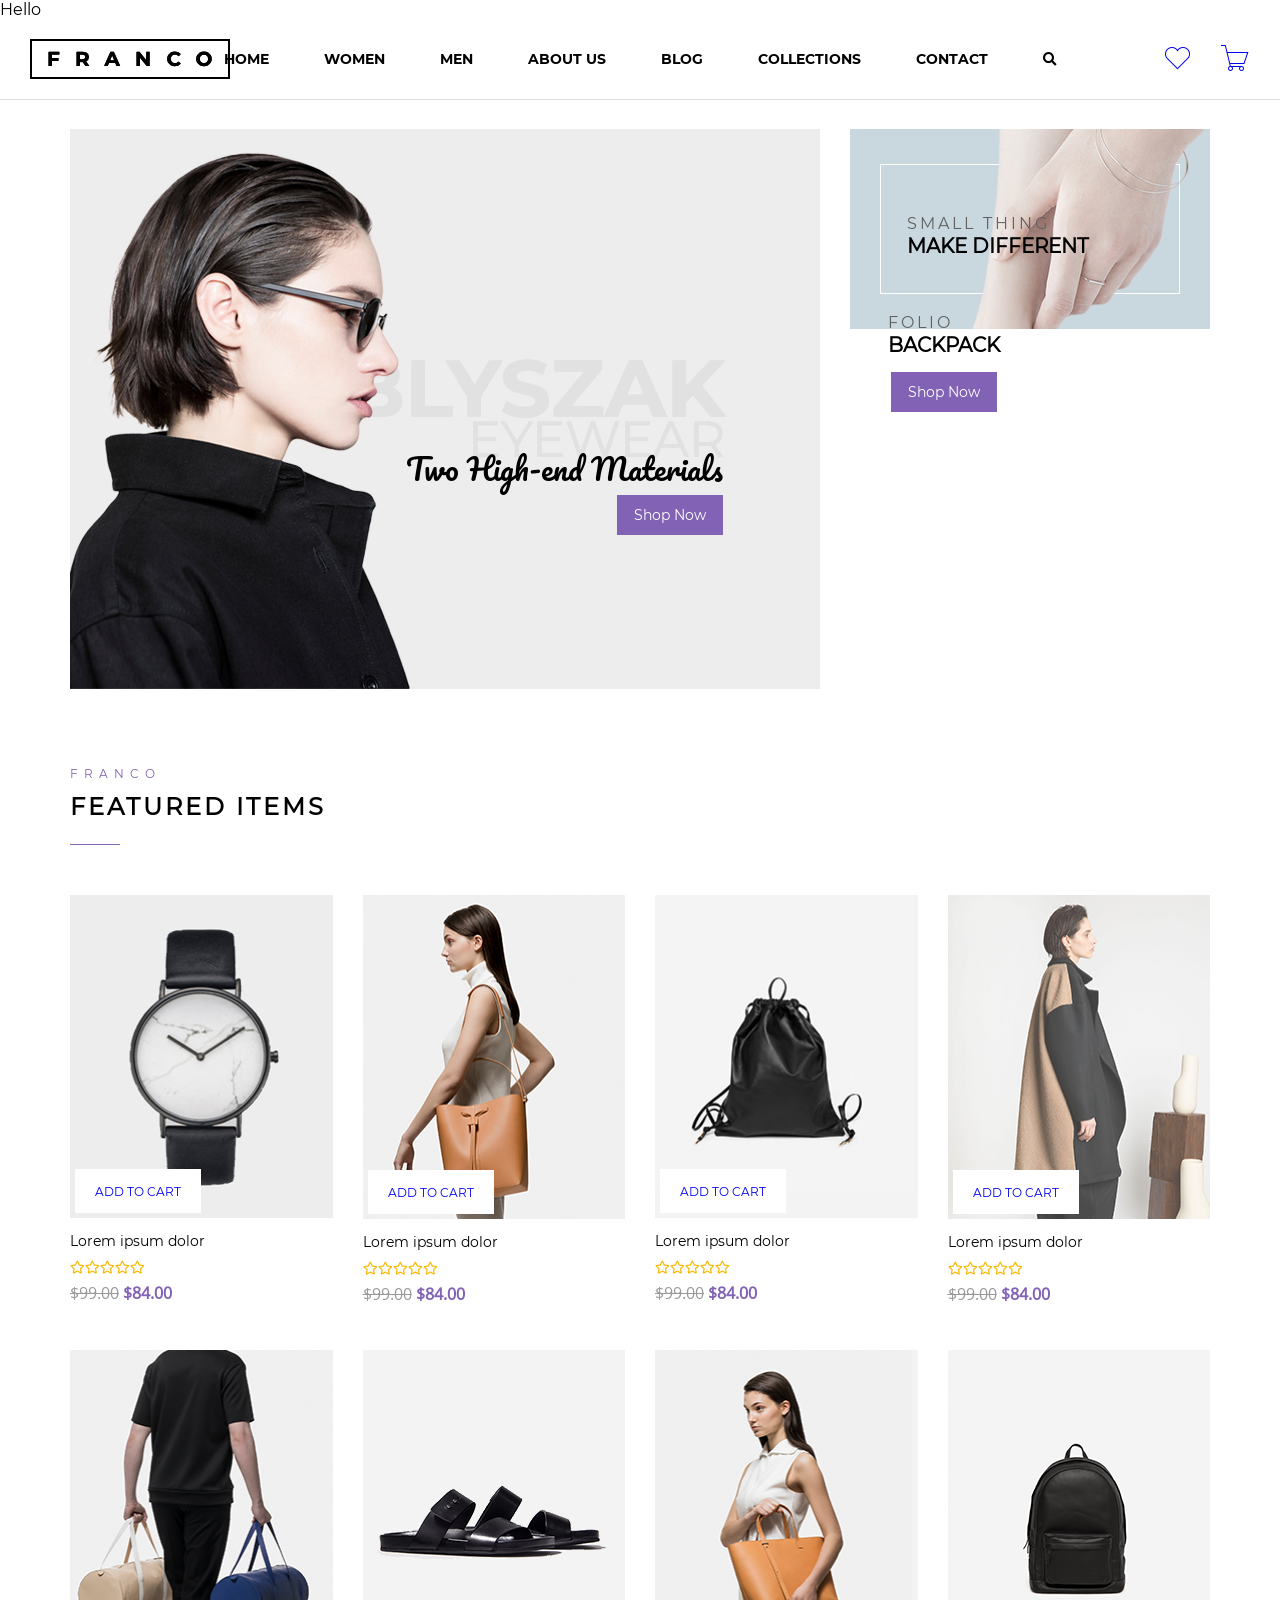
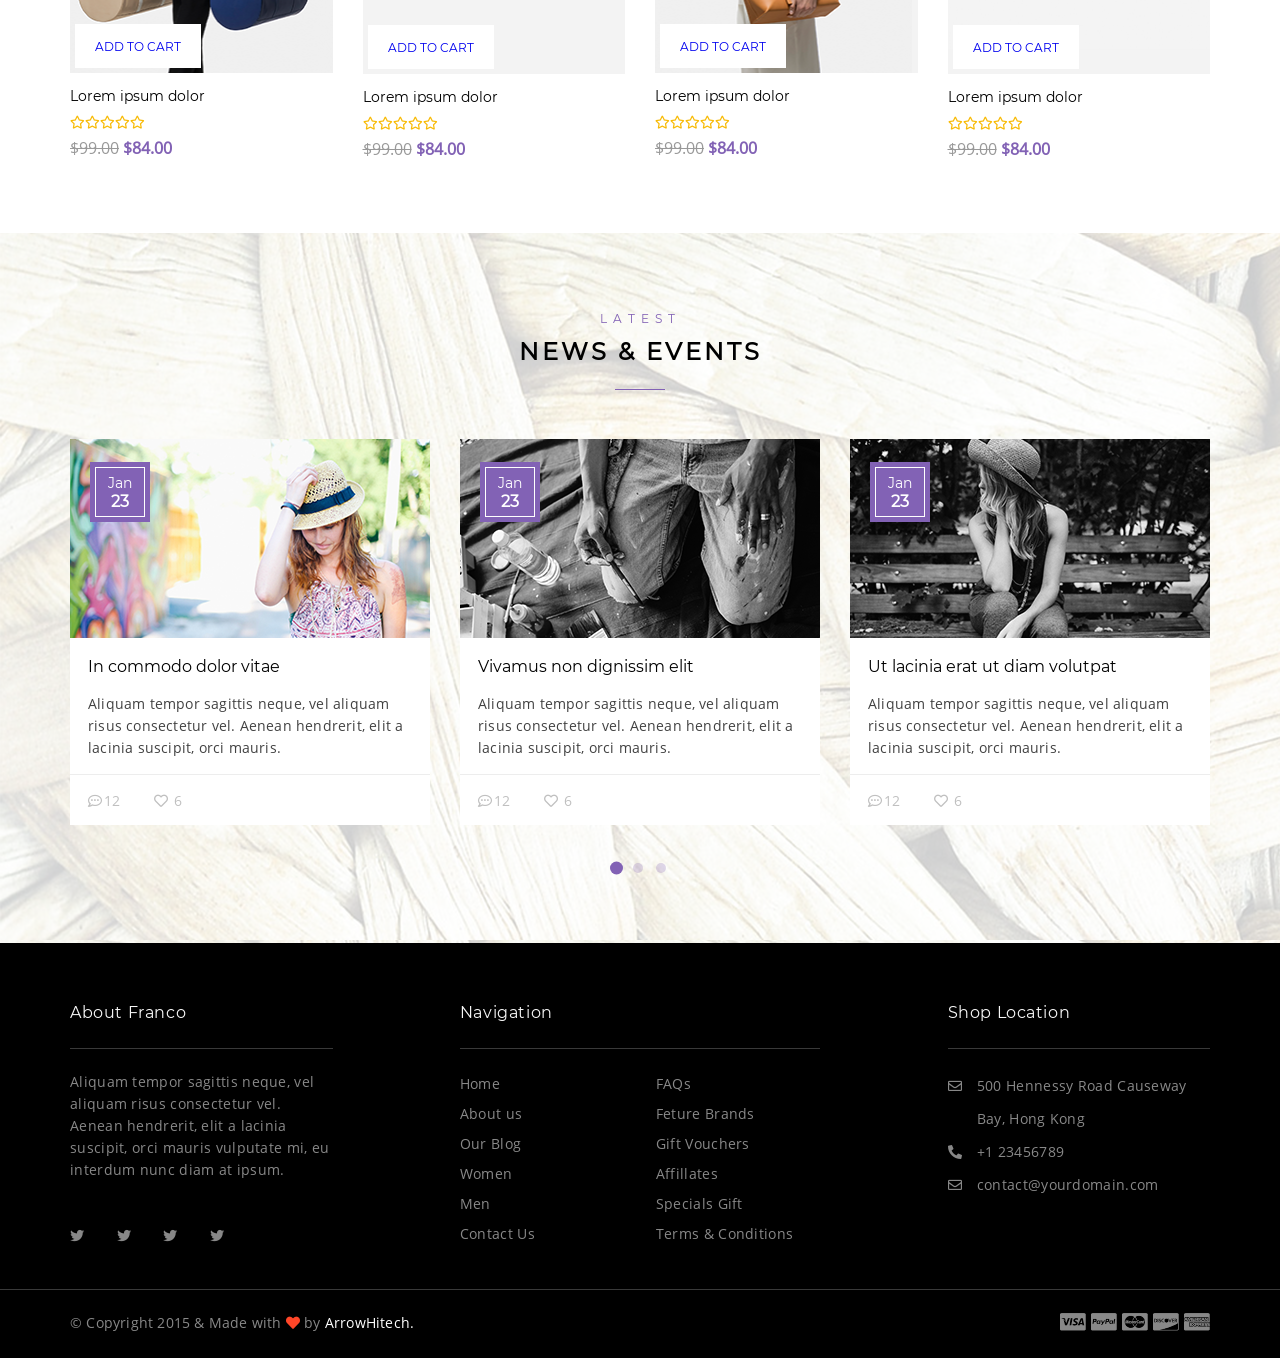
==== index.html @ 39e4b5bc "da sua" ====
<!DOCTYPE html>
<html lang="en">
<head>
    <meta charset="UTF-8">
    <meta http-equiv="X-UA-Compatible" content="IE=edge">
    <meta name="viewport" content="width=device-width, initial-scale=1.0">
    <!-- Add CSS -->
    <link rel="stylesheet" href="css/fontawesome.min.css">
    <link rel="stylesheet" href="css/pe-icon-7-stroke.css">
    <link rel="stylesheet" href="css/slick.css">
    <link rel="stylesheet" href="css/slick-theme.css">
    <link rel="stylesheet" href="css/style.css">
    <!-- Add Script -->
    <script src="js/jquery.js"></script>
    <script src="js/slick.min.js"></script>
    <script src="js/custom.js"></script>
    <title>Demo</title>
    
</head>
<body>
    <div class="cover">
        
    </div>
    <div class="wrapper">
        <p>Hello</p>
        <!-- Navar -->
        <div class="navbar">
            <div class="navbar-left logo">
                <a href="#"><img src="img/logo.png"></a>
            </div>
            <div class="navbar-center">
                <nav>
                    <ul class="navbar-menu">
                        <div class="navbar-title">
                            Navigation
                        </div>
                        <li><a href="">Home</a></li>
                        <li><a href="">Women</a></li>
                        <li><a href="">Men</a></li>
                        <li><a href="">About us</a></li>
                        <li><a href="">Blog</a></li>
                        <li><a href="">Collections</a></li>
                        <li><a href="">Contact</a></li>
                        <li><button type="submit"><i class="fas fa-search"></i></button></li>
                    </ul>
                    
                </nav>
                
            </div>
            <div class="navbar-right icon">
                <div class="menu-toggle items-icon"><i class="pe-7s-menu"></i></div>
                <div class="search-btn items-icon">
                    <button type="submit"><i class="pe-7s-search"></i></button>
                </div>
                <div class="items-icon"><a href="#"><i class="pe-7s-like"></i></a></div>
                <div class="items-icon"><a href="#"><i class="pe-7s-cart"></i></a></div>
            </div>
        </div>
        
        <!-- End navbar -->
        <!-- Main content -->
        <div class="main-content">
            <div class="banner">
                <div class="container">
                    <div class="row">
                        <div class="col banner-left">
                            <div class="banner-left-content">
                                <img src="img/image1.png" alt="">
                                <div class="text-content fix-position">
                                    <div class="text">Two High-end Materials</div>
                                    <a href="#" class="shop-now">Shop Now</a>
                                </div>
                            </div>
                        </div>
                        <div class="col banner-right">
                            <div class="banner-right-content">
                                <div class="banner-right-content-up flex">
                                    <img src="img/image2.png" alt="">
                                    <div class="text-content fix-position">
                                        <div class="title">Small Thing</div>
                                        <div class="description"> Make different</div>
                                    </div>
                                </div>
                                <div class="banner-right-content-down flex">
                                        <img src="img/base.png" alt="">
                                        <div class="text-content fix-position">
                                            <div class="title">Folio</div>
                                            <div class="description">Backpack</div>
                                            <a href="#" class="shop-now">Shop Now</a>
                                        </div>
                                </div>
                            </div> 
                        </div>
                    </div>
                </div>
            </div>
            <!-- Products List -->
            <div class="products-list">
                <div class="container">
                    <div class="title">
                        <div class="h4">Franco</div>
                        <div class="h2">Featured Items</div>
                    </div>
                </div>
                <div class="product">
                    <div class="container">
                        <div class="row">
                            <div class="col product-items">
                                <div class="product-inner">
                                    <div class="product-image">
                                        <img src="img/img4.png" alt="">
                                        <div class="btn-cart"> <a href="#">Add to cart</a> </div>
                                    </div>
                                    <div class="product-title">
                                        Lorem ipsum dolor
                                    </div>
                                    <div class="product-review">
                                        <i class="far fa-star"></i>
                                        <i class="far fa-star"></i>
                                        <i class="far fa-star"></i>
                                        <i class="far fa-star"></i>
                                        <i class="far fa-star"></i>
                                    </div>
                                    <div class="product-price">
                                        <span class="product-price-old">$99.00</span>
                                        <span class="product-price-sale">$84.00</span>
                                    </div>
                                </div>
                            </div>
                            <div class="col product-items">
                                <div class="product-inner">
                                    <div class="product-image">
                                        <img src="img/product5.png" alt="">
                                        <div class="btn-cart"> <a href="#">Add to cart</a> </div>
                                    </div>
                                    <div class="product-title">
                                        Lorem ipsum dolor
                                    </div>
                                    <div class="product-review">
                                        <i class="far fa-star"></i>
                                        <i class="far fa-star"></i>
                                        <i class="far fa-star"></i>
                                        <i class="far fa-star"></i>
                                        <i class="far fa-star"></i>
                                    </div>
                                    <div class="product-price">
                                        <span class="product-price-old">$99.00</span>
                                        <span class="product-price-sale">$84.00</span>
                                    </div>
                                </div>
                            </div>
                            <div class="col product-items">
                                <div class="product-inner">
                                    <div class="product-image">
                                        <img src="img/product6.png" alt="">
                                        <div class="btn-cart"> <a href="#">Add to cart</a> </div>
                                    </div>
                                    <div class="product-title">
                                        Lorem ipsum dolor
                                    </div>
                                    <div class="product-review">
                                        <i class="far fa-star"></i>
                                        <i class="far fa-star"></i>
                                        <i class="far fa-star"></i>
                                        <i class="far fa-star"></i>
                                        <i class="far fa-star"></i>
                                    </div>
                                    <div class="product-price">
                                        <span class="product-price-old">$99.00</span>
                                        <span class="product-price-sale">$84.00</span>
                                    </div>
                                </div>
                            </div>
                            <div class="col product-items">
                                <div class="product-inner">
                                    <div class="product-image">
                                        <img src="img/product7.png" alt="">
                                        <div class="btn-cart"> <a href="#">Add to cart</a> </div>
                                    </div>
                                    <div class="product-title">
                                        Lorem ipsum dolor
                                    </div>
                                    <div class="product-review">
                                        <i class="far fa-star"></i>
                                        <i class="far fa-star"></i>
                                        <i class="far fa-star"></i>
                                        <i class="far fa-star"></i>
                                        <i class="far fa-star"></i>
                                    </div>
                                    <div class="product-price">
                                        <span class="product-price-old">$99.00</span>
                                        <span class="product-price-sale">$84.00</span>
                                    </div>
                                </div>
                            </div>
                            <div class="col product-items">
                                <div class="product-inner">
                                    <div class="product-image">
                                        <img src="img/img3.png" alt="">
                                        <div class="btn-cart"> <a href="#">Add to cart</a> </div>
                                    </div>
                                    <div class="product-title">
                                        Lorem ipsum dolor
                                    </div>
                                    <div class="product-review">
                                        <i class="far fa-star"></i>
                                        <i class="far fa-star"></i>
                                        <i class="far fa-star"></i>
                                        <i class="far fa-star"></i>
                                        <i class="far fa-star"></i>
                                    </div>
                                    <div class="product-price">
                                        <span class="product-price-old">$99.00</span>
                                        <span class="product-price-sale">$84.00</span>
                                    </div>
                                </div>
                            </div>
                            <div class="col product-items">
                                <div class="product-inner">
                                    <div class="product-image">
                                        <img src="img/img2.png" alt="">
                                        <div class="btn-cart"> <a href="#">Add to cart</a> </div>
                                    </div>
                                    <div class="product-title">
                                        Lorem ipsum dolor
                                    </div>
                                    <div class="product-review">
                                        <i class="far fa-star"></i>
                                        <i class="far fa-star"></i>
                                        <i class="far fa-star"></i>
                                        <i class="far fa-star"></i>
                                        <i class="far fa-star"></i>
                                    </div>
                                    <div class="product-price">
                                        <span class="product-price-old">$99.00</span>
                                        <span class="product-price-sale">$84.00</span>
                                    </div>
                                </div>
                            </div>
                            <div class="col product-items">
                                <div class="product-inner">
                                    <div class="product-image">
                                        <img src="img/img1.png" alt="">
                                        <div class="btn-cart"> <a href="#">Add to cart</a> </div>
                                    </div>
                                    <div class="product-title">
                                        Lorem ipsum dolor
                                    </div>
                                    <div class="product-review">
                                        <i class="far fa-star"></i>
                                        <i class="far fa-star"></i>
                                        <i class="far fa-star"></i>
                                        <i class="far fa-star"></i>
                                        <i class="far fa-star"></i>
                                    </div>
                                    <div class="product-price">
                                        <span class="product-price-old">$99.00</span>
                                        <span class="product-price-sale">$84.00</span>
                                    </div>
                                </div>
                            </div>
                            <div class="col product-items">
                                <div class="product-inner">
                                    <div class="product-image">
                                        <img src="img/product8.png" alt="">
                                        <div class="btn-cart"> <a href="#">Add to cart</a> </div>
                                    </div>
                                    <div class="product-title">
                                        Lorem ipsum dolor
                                    </div>
                                    <div class="product-review">
                                        <i class="far fa-star"></i>
                                        <i class="far fa-star"></i>
                                        <i class="far fa-star"></i>
                                        <i class="far fa-star"></i>
                                        <i class="far fa-star"></i>
                                    </div>
                                    <div class="product-price">
                                        <span class="product-price-old">$99.00</span>
                                        <span class="product-price-sale">$84.00</span>
                                    </div>
                                </div>
                            </div>
                            
                        </div>
                    </div>
                </div>
            </div>
            <!-- End Products List -->
            <div class="news">
                <div class="title">
                    <div class="h4">Latest</div>
                    <div class="h2">News & Events</div> 
                </div>
                <div class="container">
                        <div class="news-slider">
                            <div class="news-content">
                                <div class="news-content-image">
                                    <a href=""><img src="img/news1.png" alt=""></a>             
                                    <div class="dating">
                                        <div class="dating-inner">
                                            <span class="month">Jan</span>
                                            <span class="date">23</span>
                                        </div>
                                    </div>
                                </div>
                                <div class="news-content-text">
                                    <div class="news-content-title">
                                    <a href="#">In commodo dolor vitae</a>   
                                    </div>
                                    <div class="news-content-description">
                                        Aliquam tempor sagittis neque, vel aliquam risus consectetur vel. Aenean hendrerit, elit a lacinia suscipit, orci mauris.
                                    </div>
                                    <div class="reaction">
                                        <span class="cmt-icon"> <i class="far fa-comment-dots"></i></i>12 </span>
                                        <span class="heart-icon"> <i class="far fa-heart"></i> 6</span>
                                    </div>
                                </div>
                            </div>
                            <div class="news-content">
                                <div class="news-content-image">
                                    <a href=""><img src="img/new2.png" alt=""></a>    
                                    <div class="dating">
                                        <div class="dating-inner">
                                            <span class="month">Jan</span>
                                            <span class="date">23</span>
                                        </div>
                                    </div>
                                </div>
                                <div class="news-content-text">
                                    <div class="news-content-title">
                                        <a href="#">Vivamus non dignissim elit</a>
                                    </div>
                                    <div class="news-content-description">
                                        Aliquam tempor sagittis neque, vel aliquam risus consectetur vel. Aenean hendrerit, elit a lacinia suscipit, orci mauris.
                                    </div>
                                    <div class="reaction">
                                        <span class="cmt-icon"> <i class="far fa-comment-dots"></i></i>12 </span>
                                        <span class="heart-icon"> <i class="far fa-heart"></i> 6</span>
                                    </div>
                                </div>
                            </div>
                            <div class="news-content">
                                <div class="news-content-image">
                                    <a href=""> <img src="img/new3.png" alt=""></a>              
                                    <div class="dating">
                                        <div class="dating-inner">
                                            <span class="month">Jan</span>
                                            <span class="date">23</span>
                                        </div>
                                    </div>
                                </div>
                                <div class="news-content-text">
                                    <div class="news-content-title">
                                        <a href="#">Ut lacinia erat ut diam volutpat</a>
                                    </div>
                                    <div class="news-content-description">
                                        Aliquam tempor sagittis neque, vel aliquam risus consectetur vel. Aenean hendrerit, elit a lacinia suscipit, orci mauris.
                                    </div>
                                    <div class="reaction">
                                        <span class="cmt-icon"> <i class="far fa-comment-dots"></i></i>12 </span>
                                        <span class="heart-icon"> <i class="far fa-heart"></i> 6</span>
                                    </div>
                                </div>
                            </div>
                            <div class="news-content">
                                <div class="news-content-image">
                                    <a href=""><img src="img/news1.png" alt=""></a>         
                                    <div class="dating">
                                        <div class="dating-inner">
                                            <span class="month">Jan</span>
                                            <span class="date">23</span>
                                        </div>
                                    </div>
                                </div>
                                <div class="news-content-text">
                                    <div class="news-content-title">
                                        <a href="#">Ut lacinia erat ut diam volutpat</a>
                                    </div>
                                    <div class="news-content-description">
                                        Aliquam tempor sagittis neque, vel aliquam risus consectetur vel. Aenean hendrerit, elit a lacinia suscipit, orci mauris.
                                    </div>
                                    <div class="reaction">
                                        <span class="cmt-icon"> <i class="far fa-comment-dots"></i></i>12 </span>
                                        <span class="heart-icon"> <i class="far fa-heart"></i> 6</span>
                                    </div>
                                </div>
                            </div>
                            <div class="news-content">
                                <div class="news-content-image">
                                    <a href=""> <img src="img/new3.png" alt=""></a>              
                                    <div class="dating">
                                        <div class="dating-inner">
                                            <span class="month">Jan</span>
                                            <span class="date">23</span>
                                        </div>
                                    </div>
                                </div>
                                <div class="news-content-text">
                                    <div class="news-content-title">
                                     <a href="#">In commodo dolor vitae</a>   
                                    </div>
                                    <div class="news-content-description">
                                        Aliquam tempor sagittis neque, vel aliquam risus consectetur vel. Aenean hendrerit, elit a lacinia suscipit, orci mauris.
                                    </div>
                                    <div class="reaction">
                                        <span class="cmt-icon"> <i class="far fa-comment-dots"></i></i>12 </span>
                                        <span class="heart-icon"> <i class="far fa-heart"></i> 6</span>
                                    </div>
                                </div>
                            </div>
                            <div class="news-content">
                                <div class="news-content-image">
                                    <a href=""><img src="img/news1.png" alt=""></a>         
                                    <div class="dating">
                                        <div class="dating-inner">
                                            <span class="month">Jan</span>
                                            <span class="date">23</span>
                                        </div>
                                    </div>
                                </div>
                                <div class="news-content-text">
                                    <div class="news-content-title">
                                        <a href="#">Vivamus non dignissim elit</a>
                                    </div>
                                    <div class="news-content-description">
                                        Aliquam tempor sagittis neque, vel aliquam risus consectetur vel. Aenean hendrerit, elit a lacinia suscipit, orci mauris.
                                    </div>
                                    <div class="reaction">
                                        <span class="cmt-icon"> <i class="far fa-comment-dots"></i></i>12 </span>
                                        <span class="heart-icon"> <i class="far fa-heart"></i> 6</span>
                                    </div>
                                </div>
                            </div>
                        </div>
                    </div>
                </div>
            </div>
        </div>
        <!-- End main content -->
        <!-- Footer -->
        <footer class="footer">
            <!-- Footer Top -->
            <div class="footer-top">
                <div class="container">
                    <div class="row">
                        <div class="footer-top-items about-us">
                            <div class="items-title h3">
                                About Franco
                            </div>
                            <div class="items-detail">
                                <div class="text">Aliquam tempor sagittis neque, vel aliquam risus consectetur vel. Aenean hendrerit, elit a lacinia suscipit, orci mauris vulputate mi, eu interdum nunc diam at ipsum.</div> 
                                <div class="social-icon">
                                    <a href="#"><i class="fab fa-twitter"></i> </a>
                                    <a href="#"><i class="fab fa-twitter"></i> </a>
                                    <a href="#"><i class="fab fa-twitter"></i> </a>
                                    <a href="#"><i class="fab fa-twitter"></i> </a>
                                </div>
                            </div>
                        </div>
                        <div class="footer-top-items menu">
                            <div class="items-title h3">
                                Navigation
                            </div>
                            <div class="items-detail">
                                <div class="footer-nav">
                                    <div class="footer-nav-content left">
                                        <div class="row">
                                            <div class="col">
                                                <ul>
                                                    <li><a href="#">Home</a></li>
                                                    <li><a href="#">About us</a></li>
                                                    <li><a href="#">Our Blog</a></li>
                                                    <li><a href="#">Women</a></li>
                                                    <li><a href="#">Men</a></li>
                                                    <li><a href="#">Contact Us</a></li>
                                                </ul>
                                            </div>
                                        </div>
                                    </div>
                                    <div class="footer-nav-content right">
                                        <div class="row">
                                            <div class="col">
                                                <ul>
                                                    <li><a href="#">FAQs</a></li>
                                                    <li><a href="#">Feture Brands</a></li>
                                                    <li><a href="#">Gift Vouchers</a></li>
                                                    <li><a href="#">Affillates</a></li>
                                                    <li><a href="#">Specials Gift</a></li>
                                                    <li><a href="#">Terms & Conditions</a></li>
                                                </ul>
                                            </div>
                                        </div>
                                    </div>
                                </div>
                            </div>
                        </div>
                        <div class="footer-top-items location">
                            <div class="items-title h3">
                                Shop Location
                            </div>
                            <div class="items-detail">
                                <div class="address flex">
                                    <div class="icon"> <a href="#"><i class="far fa-envelope"></i></a> </div>
                                    <div class="description">
                                        <a href="#">500 Hennessy Road
                                            Causeway Bay, Hong Kong</a>
                                    </div>
                                </div>
                                <div class="phone-number flex">
                                    <div class="icon"><i class="fas fa-phone-alt"></i></div>
                                    <div class="description"><a href="#">+1 23456789</a></div>
                                </div>
                                <div class="email flex">
                                    <div class="icon"><i class="far fa-envelope"></i></div>
                                    <div class="description"><a href="#">contact@yourdomain.com</a></div>
                                </div>
                            </div>
                        </div>

                    </div>
                </div>
            </div>
            <!-- End Footer Top -->
            <!-- Footer Bottom -->
            <div class="footer-bottom">
                <div class="container">
                    <div class="row footer-bottom-inner">
                        <div class="footer-bottom-left">
                            © Copyright 2015 & Made with <i class="fas fa-heart"></i> by <span class="white-text">ArrowHitech.</span>  
                        </div>
                        <div class="footer-bottom-right">
                           <a href=""><img src="img/Payment.png" alt=""></a> 
                        </div>
                    </div>
                </div>
            </div>
            <!-- End Footer Bottom -->
        </footer>
        <!-- End footer -->
    </div>
</body>
</html>
---- css/pe-icon-7-stroke.css ----
@font-face {
	font-family: 'Pe-icon-7-stroke';
	src:url('../fonts/Pe-icon-7-stroke.eot?d7yf1v');
	src:url('../fonts/Pe-icon-7-stroke.eot?#iefixd7yf1v') format('embedded-opentype'),
		url('../fonts/Pe-icon-7-stroke.woff?d7yf1v') format('woff'),
		url('../fonts/Pe-icon-7-stroke.ttf?d7yf1v') format('truetype'),
		url('../fonts/Pe-icon-7-stroke.svg?d7yf1v#Pe-icon-7-stroke') format('svg');
	font-weight: normal;
	font-style: normal;
}

[class^="pe-7s-"], [class*=" pe-7s-"] {
	display: inline-block;
	font-family: 'Pe-icon-7-stroke';
	speak: none;
	font-style: normal;
	font-weight: normal;
	font-variant: normal;
	text-transform: none;
	line-height: 1;

	/* Better Font Rendering =========== */
	-webkit-font-smoothing: antialiased;
	-moz-osx-font-smoothing: grayscale;
}

.pe-7s-album:before {
	content: "\e6aa";
}
.pe-7s-arc:before {
	content: "\e6ab";
}
.pe-7s-back-2:before {
	content: "\e6ac";
}
.pe-7s-bandaid:before {
	content: "\e6ad";
}
.pe-7s-car:before {
	content: "\e6ae";
}
.pe-7s-diamond:before {
	content: "\e6af";
}
.pe-7s-door-lock:before {
	content: "\e6b0";
}
.pe-7s-eyedropper:before {
	content: "\e6b1";
}
.pe-7s-female:before {
	content: "\e6b2";
}
.pe-7s-gym:before {
	content: "\e6b3";
}
.pe-7s-hammer:before {
	content: "\e6b4";
}
.pe-7s-headphones:before {
	content: "\e6b5";
}
.pe-7s-helm:before {
	content: "\e6b6";
}
.pe-7s-hourglass:before {
	content: "\e6b7";
}
.pe-7s-leaf:before {
	content: "\e6b8";
}
.pe-7s-magic-wand:before {
	content: "\e6b9";
}
.pe-7s-male:before {
	content: "\e6ba";
}
.pe-7s-map-2:before {
	content: "\e6bb";
}
.pe-7s-next-2:before {
	content: "\e6bc";
}
.pe-7s-paint-bucket:before {
	content: "\e6bd";
}
.pe-7s-pendrive:before {
	content: "\e6be";
}
.pe-7s-photo:before {
	content: "\e6bf";
}
.pe-7s-piggy:before {
	content: "\e6c0";
}
.pe-7s-plugin:before {
	content: "\e6c1";
}
.pe-7s-refresh-2:before {
	content: "\e6c2";
}
.pe-7s-rocket:before {
	content: "\e6c3";
}
.pe-7s-settings:before {
	content: "\e6c4";
}
.pe-7s-shield:before {
	content: "\e6c5";
}
.pe-7s-smile:before {
	content: "\e6c6";
}
.pe-7s-usb:before {
	content: "\e6c7";
}
.pe-7s-vector:before {
	content: "\e6c8";
}
.pe-7s-wine:before {
	content: "\e6c9";
}
.pe-7s-cloud-upload:before {
	content: "\e68a";
}
.pe-7s-cash:before {
	content: "\e68c";
}
.pe-7s-close:before {
	content: "\e680";
}
.pe-7s-bluetooth:before {
	content: "\e68d";
}
.pe-7s-cloud-download:before {
	content: "\e68b";
}
.pe-7s-way:before {
	content: "\e68e";
}
.pe-7s-close-circle:before {
	content: "\e681";
}
.pe-7s-id:before {
	content: "\e68f";
}
.pe-7s-angle-up:before {
	content: "\e682";
}
.pe-7s-wristwatch:before {
	content: "\e690";
}
.pe-7s-angle-up-circle:before {
	content: "\e683";
}
.pe-7s-world:before {
	content: "\e691";
}
.pe-7s-angle-right:before {
	content: "\e684";
}
.pe-7s-volume:before {
	content: "\e692";
}
.pe-7s-angle-right-circle:before {
	content: "\e685";
}
.pe-7s-users:before {
	content: "\e693";
}
.pe-7s-angle-left:before {
	content: "\e686";
}
.pe-7s-user-female:before {
	content: "\e694";
}
.pe-7s-angle-left-circle:before {
	content: "\e687";
}
.pe-7s-up-arrow:before {
	content: "\e695";
}
.pe-7s-angle-down:before {
	content: "\e688";
}
.pe-7s-switch:before {
	content: "\e696";
}
.pe-7s-angle-down-circle:before {
	content: "\e689";
}
.pe-7s-scissors:before {
	content: "\e697";
}
.pe-7s-wallet:before {
	content: "\e600";
}
.pe-7s-safe:before {
	content: "\e698";
}
.pe-7s-volume2:before {
	content: "\e601";
}
.pe-7s-volume1:before {
	content: "\e602";
}
.pe-7s-voicemail:before {
	content: "\e603";
}
.pe-7s-video:before {
	content: "\e604";
}
.pe-7s-user:before {
	content: "\e605";
}
.pe-7s-upload:before {
	content: "\e606";
}
.pe-7s-unlock:before {
	content: "\e607";
}
.pe-7s-umbrella:before {
	content: "\e608";
}
.pe-7s-trash:before {
	content: "\e609";
}
.pe-7s-tools:before {
	content: "\e60a";
}
.pe-7s-timer:before {
	content: "\e60b";
}
.pe-7s-ticket:before {
	content: "\e60c";
}
.pe-7s-target:before {
	content: "\e60d";
}
.pe-7s-sun:before {
	content: "\e60e";
}
.pe-7s-study:before {
	content: "\e60f";
}
.pe-7s-stopwatch:before {
	content: "\e610";
}
.pe-7s-star:before {
	content: "\e611";
}
.pe-7s-speaker:before {
	content: "\e612";
}
.pe-7s-signal:before {
	content: "\e613";
}
.pe-7s-shuffle:before {
	content: "\e614";
}
.pe-7s-shopbag:before {
	content: "\e615";
}
.pe-7s-share:before {
	content: "\e616";
}
.pe-7s-server:before {
	content: "\e617";
}
.pe-7s-search:before {
	content: "\e618";
}
.pe-7s-film:before {
	content: "\e6a5";
}
.pe-7s-science:before {
	content: "\e619";
}
.pe-7s-disk:before {
	content: "\e6a6";
}
.pe-7s-ribbon:before {
	content: "\e61a";
}
.pe-7s-repeat:before {
	content: "\e61b";
}
.pe-7s-refresh:before {
	content: "\e61c";
}
.pe-7s-add-user:before {
	content: "\e6a9";
}
.pe-7s-refresh-cloud:before {
	content: "\e61d";
}
.pe-7s-paperclip:before {
	content: "\e69c";
}
.pe-7s-radio:before {
	content: "\e61e";
}
.pe-7s-note2:before {
	content: "\e69d";
}
.pe-7s-print:before {
	content: "\e61f";
}
.pe-7s-network:before {
	content: "\e69e";
}
.pe-7s-prev:before {
	content: "\e620";
}
.pe-7s-mute:before {
	content: "\e69f";
}
.pe-7s-power:before {
	content: "\e621";
}
.pe-7s-medal:before {
	content: "\e6a0";
}
.pe-7s-portfolio:before {
	content: "\e622";
}
.pe-7s-like2:before {
	content: "\e6a1";
}
.pe-7s-plus:before {
	content: "\e623";
}
.pe-7s-left-arrow:before {
	content: "\e6a2";
}
.pe-7s-play:before {
	content: "\e624";
}
.pe-7s-key:before {
	content: "\e6a3";
}
.pe-7s-plane:before {
	content: "\e625";
}
.pe-7s-joy:before {
	content: "\e6a4";
}
.pe-7s-photo-gallery:before {
	content: "\e626";
}
.pe-7s-pin:before {
	content: "\e69b";
}
.pe-7s-phone:before {
	content: "\e627";
}
.pe-7s-plug:before {
	content: "\e69a";
}
.pe-7s-pen:before {
	content: "\e628";
}
.pe-7s-right-arrow:before {
	content: "\e699";
}
.pe-7s-paper-plane:before {
	content: "\e629";
}
.pe-7s-delete-user:before {
	content: "\e6a7";
}
.pe-7s-paint:before {
	content: "\e62a";
}
.pe-7s-bottom-arrow:before {
	content: "\e6a8";
}
.pe-7s-notebook:before {
	content: "\e62b";
}
.pe-7s-note:before {
	content: "\e62c";
}
.pe-7s-next:before {
	content: "\e62d";
}
.pe-7s-news-paper:before {
	content: "\e62e";
}
.pe-7s-musiclist:before {
	content: "\e62f";
}
.pe-7s-music:before {
	content: "\e630";
}
.pe-7s-mouse:before {
	content: "\e631";
}
.pe-7s-more:before {
	content: "\e632";
}
.pe-7s-moon:before {
	content: "\e633";
}
.pe-7s-monitor:before {
	content: "\e634";
}
.pe-7s-micro:before {
	content: "\e635";
}
.pe-7s-menu:before {
	content: "\e636";
}
.pe-7s-map:before {
	content: "\e637";
}
.pe-7s-map-marker:before {
	content: "\e638";
}
.pe-7s-mail:before {
	content: "\e639";
}
.pe-7s-mail-open:before {
	content: "\e63a";
}
.pe-7s-mail-open-file:before {
	content: "\e63b";
}
.pe-7s-magnet:before {
	content: "\e63c";
}
.pe-7s-loop:before {
	content: "\e63d";
}
.pe-7s-look:before {
	content: "\e63e";
}
.pe-7s-lock:before {
	content: "\e63f";
}
.pe-7s-lintern:before {
	content: "\e640";
}
.pe-7s-link:before {
	content: "\e641";
}
.pe-7s-like:before {
	content: "\e642";
}
.pe-7s-light:before {
	content: "\e643";
}
.pe-7s-less:before {
	content: "\e644";
}
.pe-7s-keypad:before {
	content: "\e645";
}
.pe-7s-junk:before {
	content: "\e646";
}
.pe-7s-info:before {
	content: "\e647";
}
.pe-7s-home:before {
	content: "\e648";
}
.pe-7s-help2:before {
	content: "\e649";
}
.pe-7s-help1:before {
	content: "\e64a";
}
.pe-7s-graph3:before {
	content: "\e64b";
}
.pe-7s-graph2:before {
	content: "\e64c";
}
.pe-7s-graph1:before {
	content: "\e64d";
}
.pe-7s-graph:before {
	content: "\e64e";
}
.pe-7s-global:before {
	content: "\e64f";
}
.pe-7s-gleam:before {
	content: "\e650";
}
.pe-7s-glasses:before {
	content: "\e651";
}
.pe-7s-gift:before {
	content: "\e652";
}
.pe-7s-folder:before {
	content: "\e653";
}
.pe-7s-flag:before {
	content: "\e654";
}
.pe-7s-filter:before {
	content: "\e655";
}
.pe-7s-file:before {
	content: "\e656";
}
.pe-7s-expand1:before {
	content: "\e657";
}
.pe-7s-exapnd2:before {
	content: "\e658";
}
.pe-7s-edit:before {
	content: "\e659";
}
.pe-7s-drop:before {
	content: "\e65a";
}
.pe-7s-drawer:before {
	content: "\e65b";
}
.pe-7s-download:before {
	content: "\e65c";
}
.pe-7s-display2:before {
	content: "\e65d";
}
.pe-7s-display1:before {
	content: "\e65e";
}
.pe-7s-diskette:before {
	content: "\e65f";
}
.pe-7s-date:before {
	content: "\e660";
}
.pe-7s-cup:before {
	content: "\e661";
}
.pe-7s-culture:before {
	content: "\e662";
}
.pe-7s-crop:before {
	content: "\e663";
}
.pe-7s-credit:before {
	content: "\e664";
}
.pe-7s-copy-file:before {
	content: "\e665";
}
.pe-7s-config:before {
	content: "\e666";
}
.pe-7s-compass:before {
	content: "\e667";
}
.pe-7s-comment:before {
	content: "\e668";
}
.pe-7s-coffee:before {
	content: "\e669";
}
.pe-7s-cloud:before {
	content: "\e66a";
}
.pe-7s-clock:before {
	content: "\e66b";
}
.pe-7s-check:before {
	content: "\e66c";
}
.pe-7s-chat:before {
	content: "\e66d";
}
.pe-7s-cart:before {
	content: "\e66e";
}
.pe-7s-camera:before {
	content: "\e66f";
}
.pe-7s-call:before {
	content: "\e670";
}
.pe-7s-calculator:before {
	content: "\e671";
}
.pe-7s-browser:before {
	content: "\e672";
}
.pe-7s-box2:before {
	content: "\e673";
}
.pe-7s-box1:before {
	content: "\e674";
}
.pe-7s-bookmarks:before {
	content: "\e675";
}
.pe-7s-bicycle:before {
	content: "\e676";
}
.pe-7s-bell:before {
	content: "\e677";
}
.pe-7s-battery:before {
	content: "\e678";
}
.pe-7s-ball:before {
	content: "\e679";
}
.pe-7s-back:before {
	content: "\e67a";
}
.pe-7s-attention:before {
	content: "\e67b";
}
.pe-7s-anchor:before {
	content: "\e67c";
}
.pe-7s-albums:before {
	content: "\e67d";
}
.pe-7s-alarm:before {
	content: "\e67e";
}
.pe-7s-airplay:before {
	content: "\e67f";
}
---- css/style.css ----
@font-face {
  font-family: 'Poppins-Regular';
  src: url('../fonts/Poppins/Poppins-Regular.ttf');
  font-weight: 400;
}
@font-face {
  font-family: 'Poppins-Medium';
  src: url('../fonts/Poppins/Poppins-Medium.ttf');
  font-weight: 500;
}
@font-face {
  font-family: 'Poppins-Bold';
  src: url('../fonts/Poppins/Poppins-SemiBold/ttf');
  font-weight: 600;
}
@font-face {
  font-family: 'Montserrat';
  src: url('../fonts/Montserrat/Montserrat-Regular.ttf');
  font-weight: 400;
}
@font-face {
  font-family: 'Montserrat-Bold';
  src: url('../fonts/Montserrat/Montserrat-Bold.ttf');
  font-weigt: 700;
}
@font-face {
  font-family: 'OpenSans';
  src: url('../fonts/OpenSans/OpenSans-Regular.ttf');
  font-weight: 400;
}
@font-face {
  font-family: 'Pacifico';
  src: url('../fonts/Pacifico/Pacifico-Regular.ttf');
  font-weight: 400;
}
* {
  margin: 0;
  padding: 0;
}
body {
  margin: 0;
  padding: 0;
  font-family: 'Montserrat';
  font-weight: 400;
}
.cover {
  position: fixed;
  top: 0;
  left: 0;
  width: 100vw;
  height: 100vh;
  opacity: 0;
  background-color: #222;
  z-index: -1;
  -webkit-transition: all, 0.5s;
  -ms-transition: all, 0.5s;
  transition: all, 0.5s;
  -moz-transition: all, 0.5s;
}
.cover.active {
  opacity: 0.9;
  z-index: 100;
}
a {
  text-decoration: none;
}
a:hover {
  color: #8262b5;
}
ul {
  padding: 0;
  margin: 0;
}
ul li {
  list-style: none;
}
.container {
  max-width: 1170px;
  width: 100%;
  padding: 0 15px;
  margin: auto;
  box-sizing: border-box;
}
.row {
  display: flex;
  flex-wrap: wrap;
  margin: 0 -15px;
}
.col {
  padding: 0 15px;
  box-sizing: border-box;
}
.h4 {
  font-size: 12px;
  text-transform: uppercase;
  color: #8262b5;
  letter-spacing: 6px;
  margin-bottom: 5px;
}
.h3 {
  font-size: 16px;
  font-family: 'Montserrat';
  letter-spacing: 0.6px;
}
.h2 {
  font-size: 24px;
  letter-spacing: 3px;
  font-weight: 700;
  text-transform: uppercase;
}
.flex {
  display: flex;
}
button {
  border: none;
  background: none;
}
.slick-dots li button:before {
  content: '';
  display: block;
  width: 10px;
  height: 10px;
  background-color: #8262b5;
  border-radius: 50%;
  top: 50%;
  -webkit-transform: translateY(-50%);
  -ms-transform: translateY(-50%);
  transform: translateY(-50%);
}
.slick-dots li.slick-active button:before {
  content: '';
  display: block;
  width: 13px;
  height: 13px;
  background-color: #8262b5;
  border-radius: 50%;
  opacity: 1;
}
.slick-dots {
  bottom: -50px;
}
.slick-dots li {
  width: 15px;
  height: 15px;
  margin: 0 4px;
}
.navbar {
  padding: 20px 30px;
  border-bottom: 1px solid #ddd;
  margin-bottom: 29px;
  box-sizing: border-box;
  flex-wrap: wrap;
  display: flex;
  align-items: center;
  justify-content: space-between;
}
.navbar .logo {
  width: 15%;
}
.navbar .logo a {
  display: flex;
}
.navbar .logo a img {
  width: 200px;
}
.navbar-center {
  display: flex;
  justify-content: center;
  width: 70%;
  font-family: 'Montserrat-Bold';
  text-transform: uppercase;
  font-size: 14px;
}
.navbar-center nav ul {
  display: flex;
}
.navbar-center nav ul li {
  list-style: none;
  margin-right: 55px;
}
.navbar-center nav ul li:last-child {
  margin-right: 0;
}
.navbar-center nav ul li button {
  border: none;
  background: none;
}
.navbar-center nav ul li a {
  color: #000;
}
.navbar-center nav ul li:hover a {
  color: #8262b5;
}
.navbar-right {
  display: flex;
  width: 15%;
  justify-content: flex-end;
}
.navbar-right .items-icon i {
  font-size: 30px;
  padding-left: 28px;
}
@media screen and (max-width: 1270px) {
  .navbar {
    padding: 20px 15px;
  }
  .navbar-center {
    justify-content: flex-end;
  }
  .navbar-center nav ul {
    display: block;
    position: fixed;
    top: 0;
    right: 0;
    width: 50vw;
    height: 100vh;
    background-color: #fff;
    -webkit-transition: all, 0.5s;
    -ms-transition: all, 0.5s;
    transition: all, 0.5s;
    -moz-transition: all, 0.5s;
    z-index: 999;
    box-shadow: rgba(0, 0, 0, 0.35) 0px 5px 15px;
    -webkit-box-shadow: rgba(0, 0, 0, 0.35) 0px 5px 15px;
    -moz-box-shadow: rgba(0, 0, 0, 0.35) 0px 5px 15px;
    -webkit-transform: translateX(110%);
    -ms-transform: translateX(110%);
    transform: translateX(110%);
  }
  .navbar-center nav ul .navbar-title {
    display: block;
    font-size: 20px;
    padding: 15px 20px;
    color: #fff;
    background-color: #8262b5;
    text-transform: uppercase;
  }
  .navbar-center nav ul.active {
    -webkit-transform: translateX(0);
    -ms-transform: translateX(0);
    transform: translateX(0);
  }
  .navbar-center nav ul li {
    display: block;
    padding: 15px;
    background-color: #222;
    margin: 0;
    border-bottom: 1px solid #000;
  }
  .navbar-center nav ul li a {
    color: #fff;
  }
  .navbar-center nav ul li:hover {
    background-color: #8262b5;
  }
  .navbar-right .menu-toggle i {
    font-size: 30px;
    color: #8262b5;
  }
}
@media screen and (min-width: 1271px) {
  .navbar-center nav ul .navbar-title {
    display: none;
  }
  .navbar-right .menu-toggle {
    display: none;
  }
  .navbar-right button {
    display: none;
  }
}
@media screen and (max-width: 480px) {
  .navbar .logo {
    width: 100%;
    margin-bottom: 20px;
  }
  .navbar-center {
    width: auto;
  }
  .navbar-center nav ul {
    width: 70vw;
  }
  .navbar-right {
    width: 100%;
    justify-content: flex-start;
  }
}
.footer {
  background-color: #000;
  color: #888;
}
.footer a {
  color: #888;
}
.footer-top {
  padding: 60px 0 40px 0;
}
.footer-top .about-us {
  width: calc(100% / 12 * 3);
}
.footer-top .about-us .social-icon {
  margin-top: 44px;
}
.footer-top .about-us .social-icon i {
  margin-right: 28px;
  font-size: 14px;
}
.footer-top .about-us .items-title {
  margin-bottom: 22px;
}
.footer-top .menu {
  padding-left: 9.6%;
  width: calc(100% / 12 * 6);
}
.footer-top .menu .items-title {
  max-width: 360px;
}
.footer-top .menu .footer-nav-content {
  width: calc(100% / 12 * 6);
}
.footer-top .menu .footer-nav .left {
  max-width: 196px;
}
.footer-top .location {
  width: calc(100% / 12 * 3);
}
.footer-top .location .items-detail {
  line-height: 33px;
}
.footer-top .location .items-detail .flex a:hover {
  color: #fff;
  text-decoration: underline;
}
.footer-top-items {
  padding: 0 15px;
  box-sizing: border-box;
}
.footer-top-items .items-title {
  color: #f7f7f7;
  padding-bottom: 26px;
  margin-bottom: 20px;
  border-bottom: 1px solid #393939;
}
.footer-top-items .items-detail {
  font-family: 'OpenSans';
  font-size: 14px;
  line-height: 22px;
  letter-spacing: 0.3px;
}
.footer-top-items .items-detail .icon {
  margin-right: 15px;
}
.footer-top-items .items-detail .email .description {
  word-break: break-all;
}
.footer-top-items .footer-nav {
  display: flex;
}
.footer-top-items .footer-nav ul li {
  line-height: 30px;
}
.footer-top-items .footer-nav ul li a:hover {
  color: #fff;
  text-decoration: underline;
}
.footer-bottom {
  border-top: 1px solid #393939;
  padding: 23px 15px;
}
.footer-bottom-inner {
  justify-content: space-between;
  padding: 0 15px;
  font-size: 14px;
  font-family: 'OpenSans';
  letter-spacing: 0.2px;
}
.footer-bottom-inner i {
  color: #ff4628;
}
.footer-bottom-inner .footer-bottom-left .white-text {
  color: #fff;
}
@media screen and (max-width: 768px) {
  .footer-top-items:first-child {
    width: 100%;
    margin-bottom: 40px;
  }
  .footer-top-items.menu {
    padding-left: 15px;
  }
  .footer-top-items.location {
    width: 50%;
  }
}
@media screen and (max-width: 480px) {
  .footer-top {
    padding: 20px 15px;
  }
  .footer-top-items {
    padding: 0;
  }
  .footer-top-items.menu,
  .footer-top-items.location {
    padding: 0;
    width: 100%;
  }
  .footer-top-items:first-child {
    margin-bottom: 0;
  }
  .footer-top-items .items-detail {
    display: none;
    padding-bottom: 30px;
  }
  .footer-top-items .items-detail.active {
    display: block;
  }
  .footer-top-items .items-detail .social-icon {
    margin-top: 15px;
  }
  .footer-top-items .items-title {
    padding-bottom: 15px;
    margin-bottom: 15px;
    font-size: 14px;
  }
  .footer-top-items .items-title:hover {
    cursor: pointer;
  }
  .footer-bottom-inner {
    justify-content: center;
  }
  .footer-bottom-left {
    padding-bottom: 20px;
    font-size: 12px;
    text-align: center;
  }
}
.banner {
  width: 100%;
  margin-bottom: 73px;
}
.banner-left {
  width: calc(100% / 12 * 8);
}
.banner-left-content {
  position: relative;
}
.banner-left-content .text-content {
  position: absolute;
  bottom: 28%;
  right: 13%;
  text-align: right;
}
.banner-left-content .text-content .text {
  font-family: 'Pacifico';
  color: #000;
  font-size: 30px;
}
.banner-right {
  width: calc(100% / 12 * 4);
}
.banner-right .fix-position {
  position: absolute;
  -webkit-transform: translateY(-50%);
  -ms-transform: translateY(-50%);
  transform: translateY(-50%);
  left: 38px;
  top: 50%;
}
.banner-right-content {
  display: flex;
  flex-direction: column;
  row-gap: 30px;
}
.banner-right-content-up {
  position: relative;
  display: flex;
}
.banner-right-content-up .fix-position {
  left: 57px;
  padding-top: 28px;
}
.banner-right-content-down {
  position: relative;
}
.banner-right-content-down .fix-position {
  padding-top: 7px;
}
.banner img {
  width: 100%;
}
.banner .text-content .title {
  font-size: 16px;
  color: #616161;
  letter-spacing: 3px;
  line-height: 20px;
  text-transform: uppercase;
}
.banner .text-content .description {
  font-size: 20px;
  text-transform: uppercase;
  color: #000;
  font-weight: 700;
  margin-bottom: 15px;
}
.banner .text-content .shop-now {
  padding: 13px 17px;
  display: inline-block;
  color: #fff;
  box-sizing: border-box;
  background-color: #8262b5;
  font-size: 14px;
  line-height: 14px;
  text-align: center;
  margin-left: 3px;
}
@media screen and (max-width: 1024px) {
  .banner-left-content .text {
    font-size: 20px;
  }
  .banner-right-content .fix-position {
    left: 30px;
  }
  .banner-right-content .fix-position .title {
    font-size: 14px;
  }
  .banner-right-content .fix-position .description {
    font-size: 16px;
  }
}
@media screen and (max-width: 600px) {
  .banner {
    margin-bottom: 40px;
  }
  .banner-left {
    width: 100%;
  }
  .banner-right {
    width: 100%;
  }
  .banner-right-content {
    flex-direction: row;
    margin: 0 -15px;
  }
  .banner-right-content .flex {
    width: 50%;
    padding: 0 15px;
  }
}
@media screen and (max-width: 480px) {
  .banner-right-content {
    width: 100%;
    flex-direction: column;
  }
  .banner-right-content .flex {
    width: 100%;
    padding: 0 15px;
  }
}
.products-list {
  margin-bottom: 28px;
}
.products-list .title {
  margin-bottom: 74px;
  position: relative;
}
.products-list .title::before {
  content: '';
  width: 50px;
  height: 1px;
  background-color: #8262b5;
  position: absolute;
  left: 0;
  bottom: -24px;
}
.products-list .title .h2 {
  margin-top: 11px;
}
.products-list .product-items {
  width: calc(100% / 12 * 3);
}
.products-list .product-inner {
  margin-bottom: 43px;
}
.products-list .product-inner .product-image {
  position: relative;
  display: flex;
}
.products-list .product-inner .product-image img {
  width: 100%;
}
.products-list .product-inner .product-image .btn-cart {
  position: absolute;
  left: 5px;
  bottom: 5px;
}
.products-list .product-inner .product-image .btn-cart a {
  font-size: 12px;
  font-weight: 400;
  padding: 15px 20px 14px;
  background: #fff;
  text-transform: uppercase;
  display: block;
}
.products-list .product-inner .product-image .btn-cart a:hover {
  color: #8262b5;
}
.products-list .product-inner .product-title {
  font-size: 14px;
  line-height: 26px;
  color: #000;
  margin-top: 10px;
}
.products-list .product-inner .product-review {
  display: flex;
  margin-top: 7px;
}
.products-list .product-inner .product-review i {
  font-size: 13px;
  color: #f8ba04;
}
.products-list .product-inner .product-price {
  font-family: 'OpenSans';
  font-size: 16px;
  line-height: 26px;
  margin-top: 6px;
}
.products-list .product-inner .product-price-old {
  color: #999;
  font-weight: 400;
  text-decoration: line-through;
}
.products-list .product-inner .product-price-sale {
  color: #8262b5;
  font-weight: 700;
}
@media screen and (max-width: 1024px) {
  .products-list .product-items {
    width: calc(100% / 12 * 3);
  }
}
@media screen and (max-width: 600px) {
  .products-list .product-items {
    width: 50%;
  }
}
@media screen and (max-width: 480px) {
  .products-list .product-items {
    width: 100%;
  }
}
.news {
  padding: 78px 0 88px 0;
  background-image: url('../img/bg-news.png');
}
.news .title {
  text-align: center;
  margin-bottom: 73px;
  position: relative;
}
.news .title .h4 {
  margin-bottom: 11px;
}
.news .title::before {
  content: '';
  width: 50px;
  height: 1px;
  background-color: #8262b5;
  position: absolute;
  bottom: -24px;
  left: 50%;
  -webkit-transform: translateX(-50%);
  -ms-transform: translateX(-50%);
  transform: translateX(-50%);
}
.news-slider {
  margin: 0 -15px;
}
.news-slider .news-content {
  padding: 0 15px;
}
.news-slider .news-content-image {
  position: relative;
}
.news-slider .news-content-image img {
  width: 100%;
}
.news-slider .news-content-image .dating {
  position: absolute;
  top: 23px;
  left: 20px;
  width: 60px;
  height: 60px;
  background-color: #8262b5;
  box-sizing: border-box;
  padding: 5px;
}
.news-slider .news-content-image .dating-inner {
  border: 1px solid #fff;
  box-sizing: border-box;
  width: 50px;
  height: 50px;
  display: flex;
  flex-direction: column;
  justify-content: center;
  align-items: center;
  color: #fff;
}
.news-slider .news-content-image .dating-inner .month {
  font-size: 14px;
}
.news-slider .news-content-image .dating-inner .date {
  font-size: 16px;
  font-weight: 700;
}
.news-slider .news-content-text {
  background-color: #fff;
  padding-top: 19px;
}
.news-slider .news-content-title {
  font-size: 16px;
  line-height: 20px;
  font-weight: 400;
  margin-bottom: 16px;
  padding-left: 18px;
}
.news-slider .news-content-title a {
  color: #000;
}
.news-slider .news-content-title a:hover {
  color: #8262b5;
}
.news-slider .news-content-description {
  padding: 0 18px;
  font-size: 14px;
  line-height: 22px;
  color: #424242;
  letter-spacing: 0.2px;
  font-family: 'OpenSans';
  margin-bottom: 15px;
}
.news-slider .news-content .reaction {
  padding: 14px 18px;
  border-top: 1px solid #ededed;
  font-family: 'OpenSans';
}
.news-slider .news-content .reaction span {
  color: #c0c0c0;
  font-size: 14px;
  margin-right: 30px;
}
.news-slider .news-content .reaction span i {
  padding-right: 2px;
}
@media screen and (max-width: 480px) {
  .news {
    padding: 40px 0;
  }
}
/*# sourceMappingURL=style.css.map */
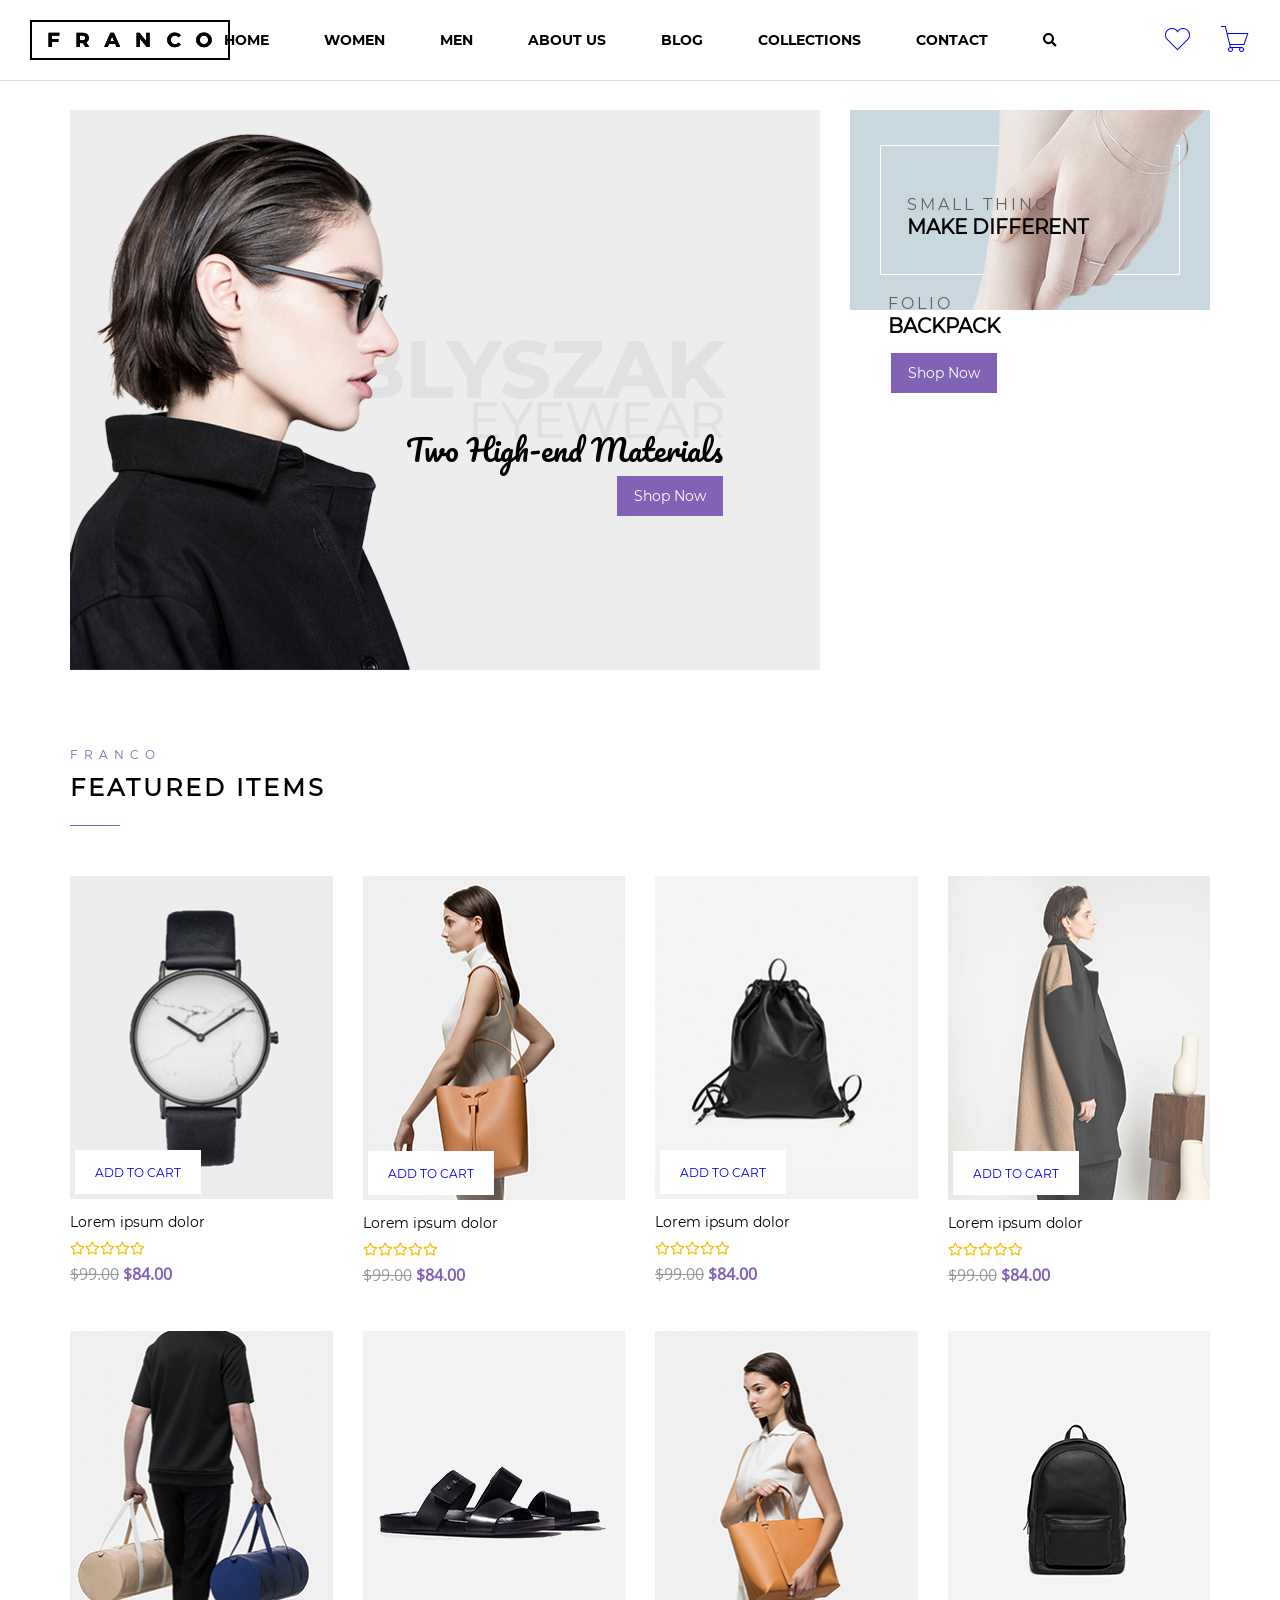
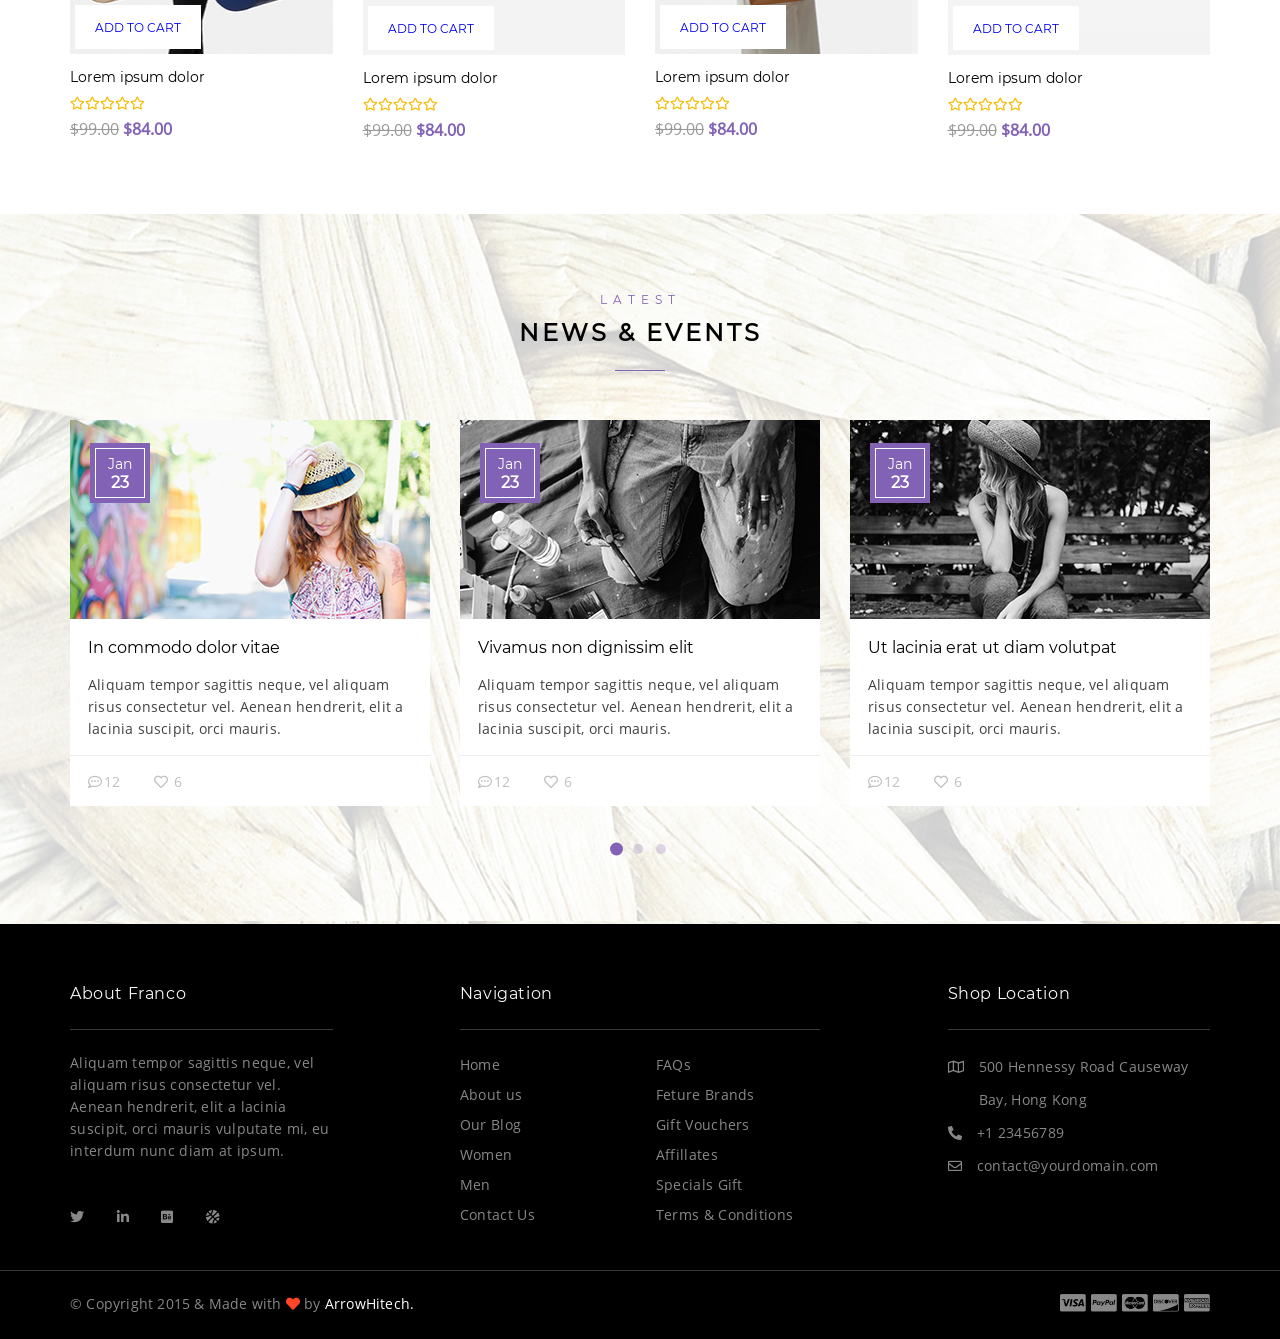
==== commit edd14295: "abc" ====
--- a/index.html
+++ b/index.html
@@ -22,7 +22,6 @@
         
     </div>
     <div class="wrapper">
-        <p>Hello</p>
         <!-- Navar -->
         <div class="navbar">
             <div class="navbar-left logo">
@@ -452,9 +451,9 @@
                                 <div class="text">Aliquam tempor sagittis neque, vel aliquam risus consectetur vel. Aenean hendrerit, elit a lacinia suscipit, orci mauris vulputate mi, eu interdum nunc diam at ipsum.</div> 
                                 <div class="social-icon">
                                     <a href="#"><i class="fab fa-twitter"></i> </a>
-                                    <a href="#"><i class="fab fa-twitter"></i> </a>
-                                    <a href="#"><i class="fab fa-twitter"></i> </a>
-                                    <a href="#"><i class="fab fa-twitter"></i> </a>
+                                    <a href="#"><i class="fab fa-linkedin-in"></i></a>
+                                    <a href="#"><i class="fab fa-behance-square"></i> </a>
+                                    <a href="#"><i class="fas fa-basketball-ball"></i></a>
                                 </div>
                             </div>
                         </div>
@@ -501,18 +500,18 @@
                             </div>
                             <div class="items-detail">
                                 <div class="address flex">
-                                    <div class="icon"> <a href="#"><i class="far fa-envelope"></i></a> </div>
+                                    <div class="icon"> <a href="#"><i class="far fa-map"></i></a> </div>
                                     <div class="description">
                                         <a href="#">500 Hennessy Road
                                             Causeway Bay, Hong Kong</a>
                                     </div>
                                 </div>
                                 <div class="phone-number flex">
-                                    <div class="icon"><i class="fas fa-phone-alt"></i></div>
+                                    <div class="icon"><a href="#"><i class="fas fa-phone-alt"></i></a></div>
                                     <div class="description"><a href="#">+1 23456789</a></div>
                                 </div>
                                 <div class="email flex">
-                                    <div class="icon"><i class="far fa-envelope"></i></div>
+                                    <div class="icon"><a href="#"><i class="far fa-envelope"></i></a></div>
                                     <div class="description"><a href="#">contact@yourdomain.com</a></div>
                                 </div>
                             </div>
--- a/css/style.css
+++ b/css/style.css
@@ -247,16 +247,25 @@
     margin: 0;
     border-bottom: 1px solid #000;
   }
+  .navbar-center nav ul li:last-child {
+    display: none;
+  }
   .navbar-center nav ul li a {
     color: #fff;
   }
   .navbar-center nav ul li:hover {
     background-color: #8262b5;
+  }
+  .navbar-center nav ul li:hover a {
+    color: #fff;
   }
   .navbar-right .menu-toggle i {
     font-size: 30px;
     color: #8262b5;
   }
+  .navbar-right .items-icon {
+    cursor: pointer;
+  }
 }
 @media screen and (min-width: 1271px) {
   .navbar-center nav ul .navbar-title {
@@ -283,6 +292,9 @@
   .navbar-right {
     width: 100%;
     justify-content: flex-start;
+  }
+  .navbar-right .items-icon:first-child i {
+    padding-left: 0;
   }
 }
 .footer {
@@ -533,6 +545,7 @@
   }
   .banner-left {
     width: 100%;
+    margin-bottom: 30px;
   }
   .banner-right {
     width: 100%;
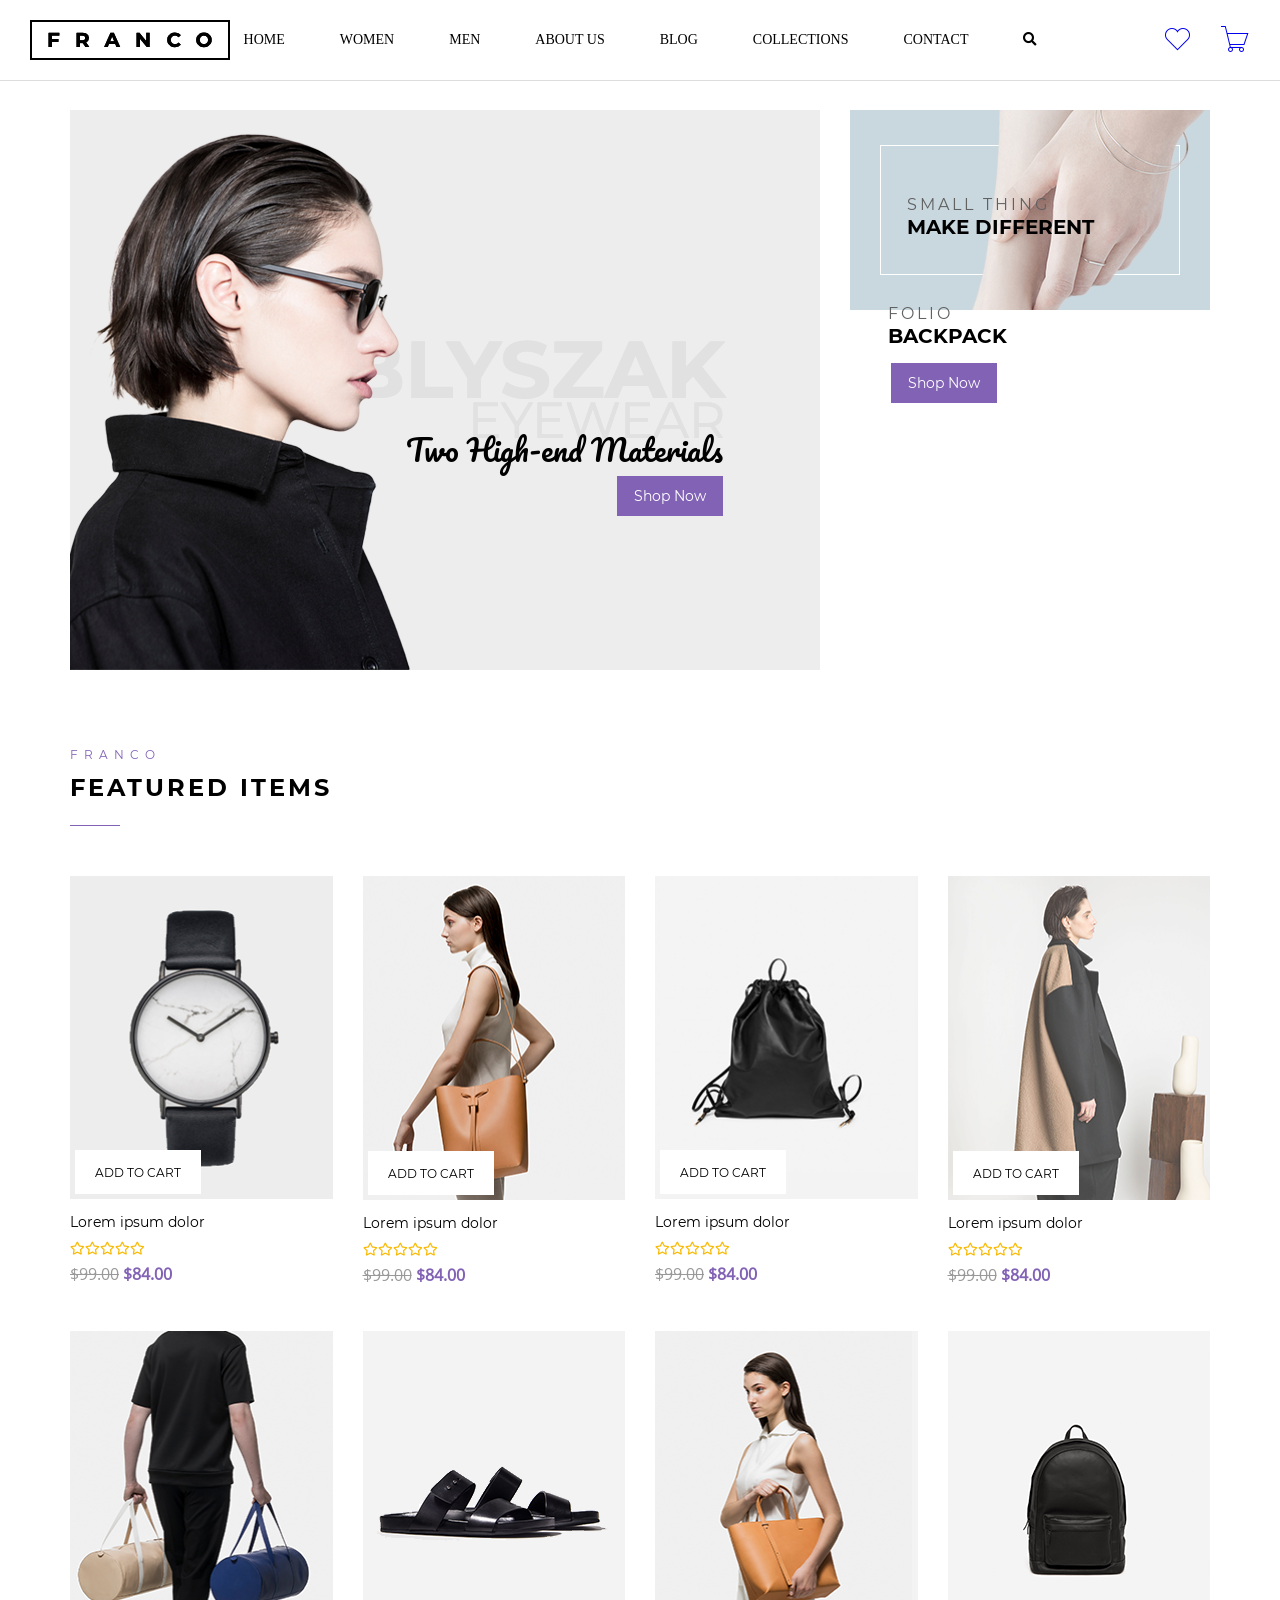
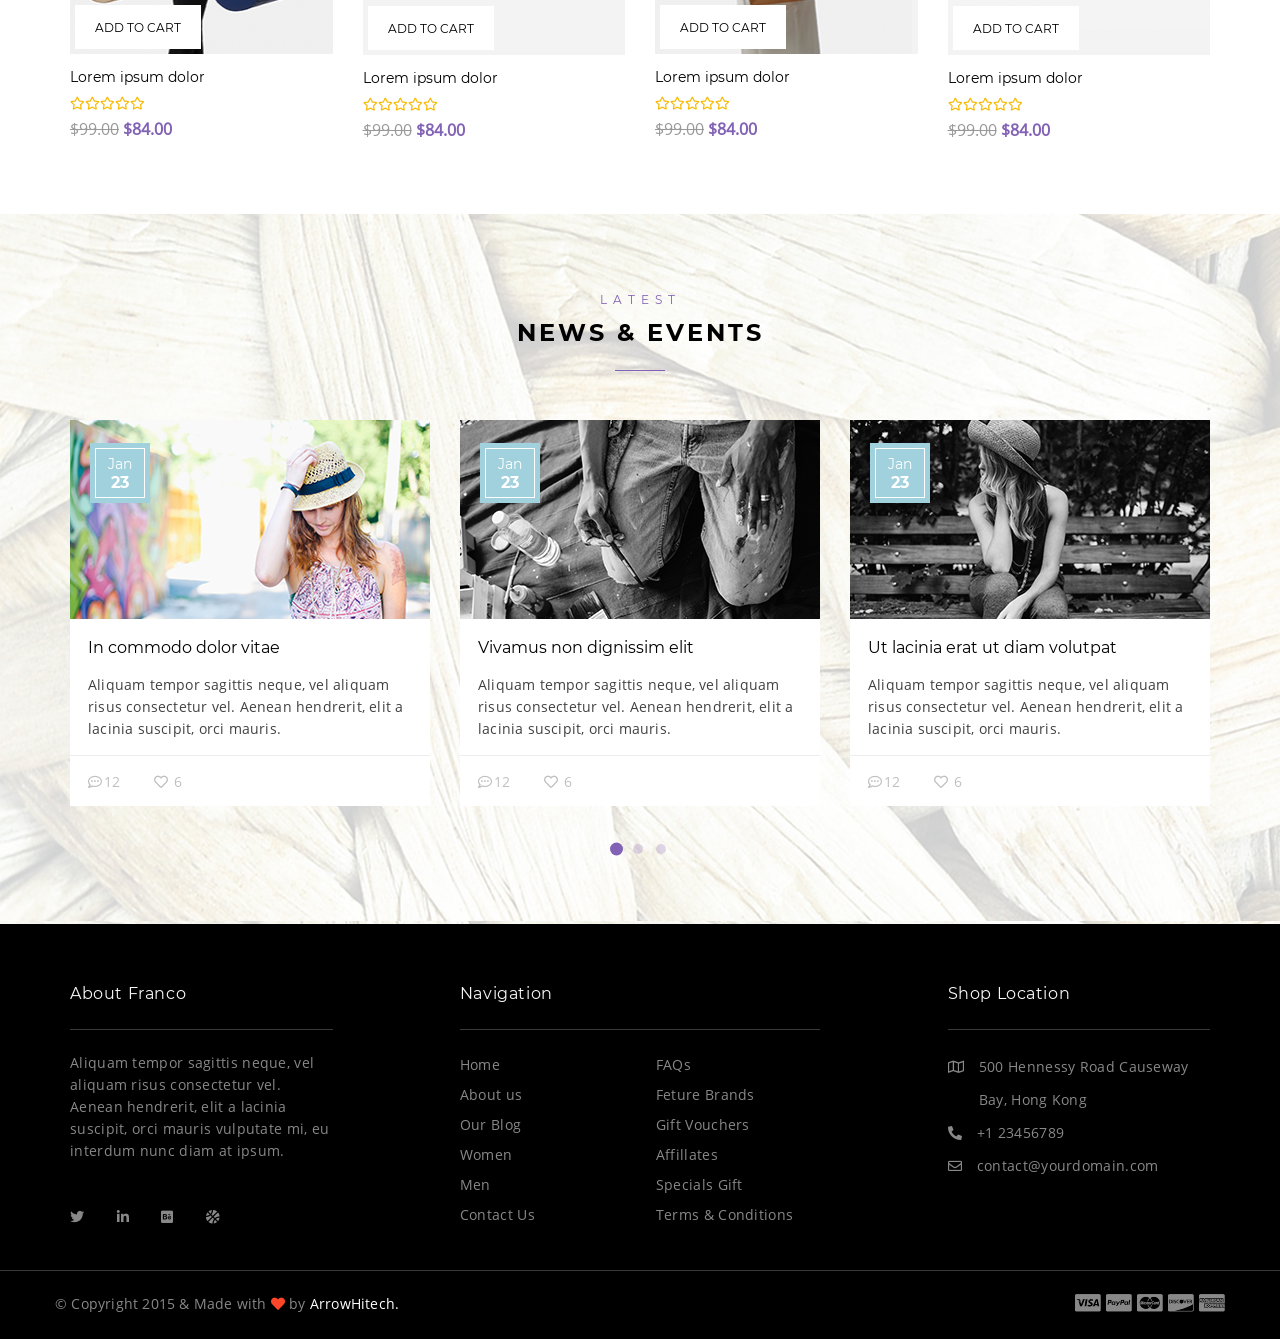
==== commit 4eae4d56: "fixed" ====
--- a/index.html
+++ b/index.html
@@ -81,12 +81,14 @@
                                     </div>
                                 </div>
                                 <div class="banner-right-content-down flex">
+                                    <div class="banner-right-down-inner">
                                         <img src="img/base.png" alt="">
                                         <div class="text-content fix-position">
                                             <div class="title">Folio</div>
                                             <div class="description">Backpack</div>
                                             <a href="#" class="shop-now">Shop Now</a>
                                         </div>
+                                    </div>   
                                 </div>
                             </div> 
                         </div>
--- a/css/style.css
+++ b/css/style.css
@@ -19,9 +19,9 @@
   font-weight: 400;
 }
 @font-face {
-  font-family: 'Montserrat-Bold';
+  font-family: 'Montserrat';
   src: url('../fonts/Montserrat/Montserrat-Bold.ttf');
-  font-weigt: 700;
+  font-weight: 700;
 }
 @font-face {
   font-family: 'OpenSans';
@@ -381,7 +381,6 @@
 }
 .footer-bottom-inner {
   justify-content: space-between;
-  padding: 0 15px;
   font-size: 14px;
   font-family: 'OpenSans';
   letter-spacing: 0.2px;
@@ -441,9 +440,14 @@
     justify-content: center;
   }
   .footer-bottom-left {
-    padding-bottom: 20px;
-    font-size: 12px;
     text-align: center;
+  }
+  .footer-bottom-right {
+    order: -1;
+    margin-bottom: 15px;
+  }
+  .footer-bottom-right a {
+    display: inline-block;
   }
 }
 .banner {
@@ -567,6 +571,18 @@
   .banner-right-content .flex {
     width: 100%;
     padding: 0 15px;
+  }
+}
+@media screen and (max-width: 600px) and (min-width: 481px) {
+  .banner-right-content-down .banner-right-down-inner {
+    width: 100%;
+    position: relative;
+    overflow: hidden;
+  }
+  .banner-right-content-down .banner-right-down-inner img {
+    position: absolute;
+    top: 0;
+    left: 0;
   }
 }
 .products-list {
@@ -607,6 +623,7 @@
   bottom: 5px;
 }
 .products-list .product-inner .product-image .btn-cart a {
+  color: #000;
   font-size: 12px;
   font-weight: 400;
   padding: 15px 20px 14px;
@@ -703,7 +720,7 @@
   left: 20px;
   width: 60px;
   height: 60px;
-  background-color: #8262b5;
+  background-color: #a1d1dd;
   box-sizing: border-box;
   padding: 5px;
 }
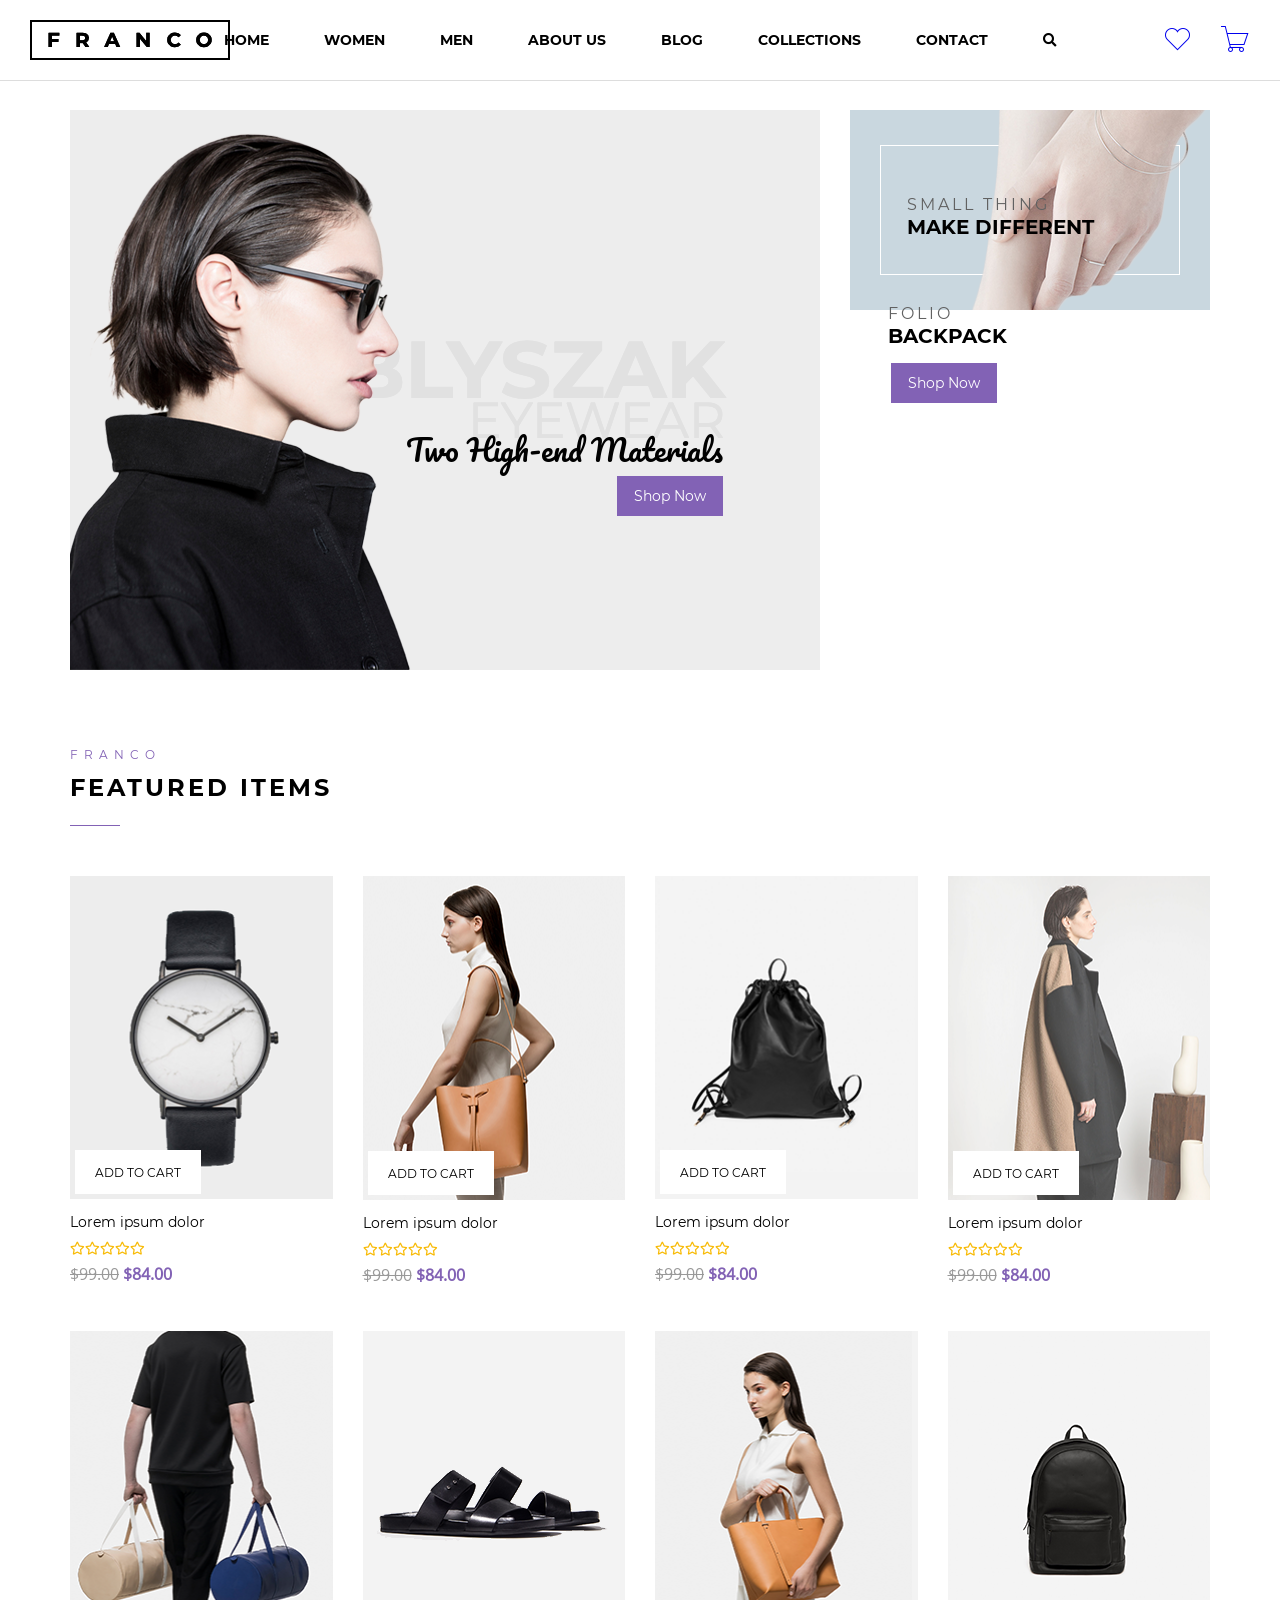
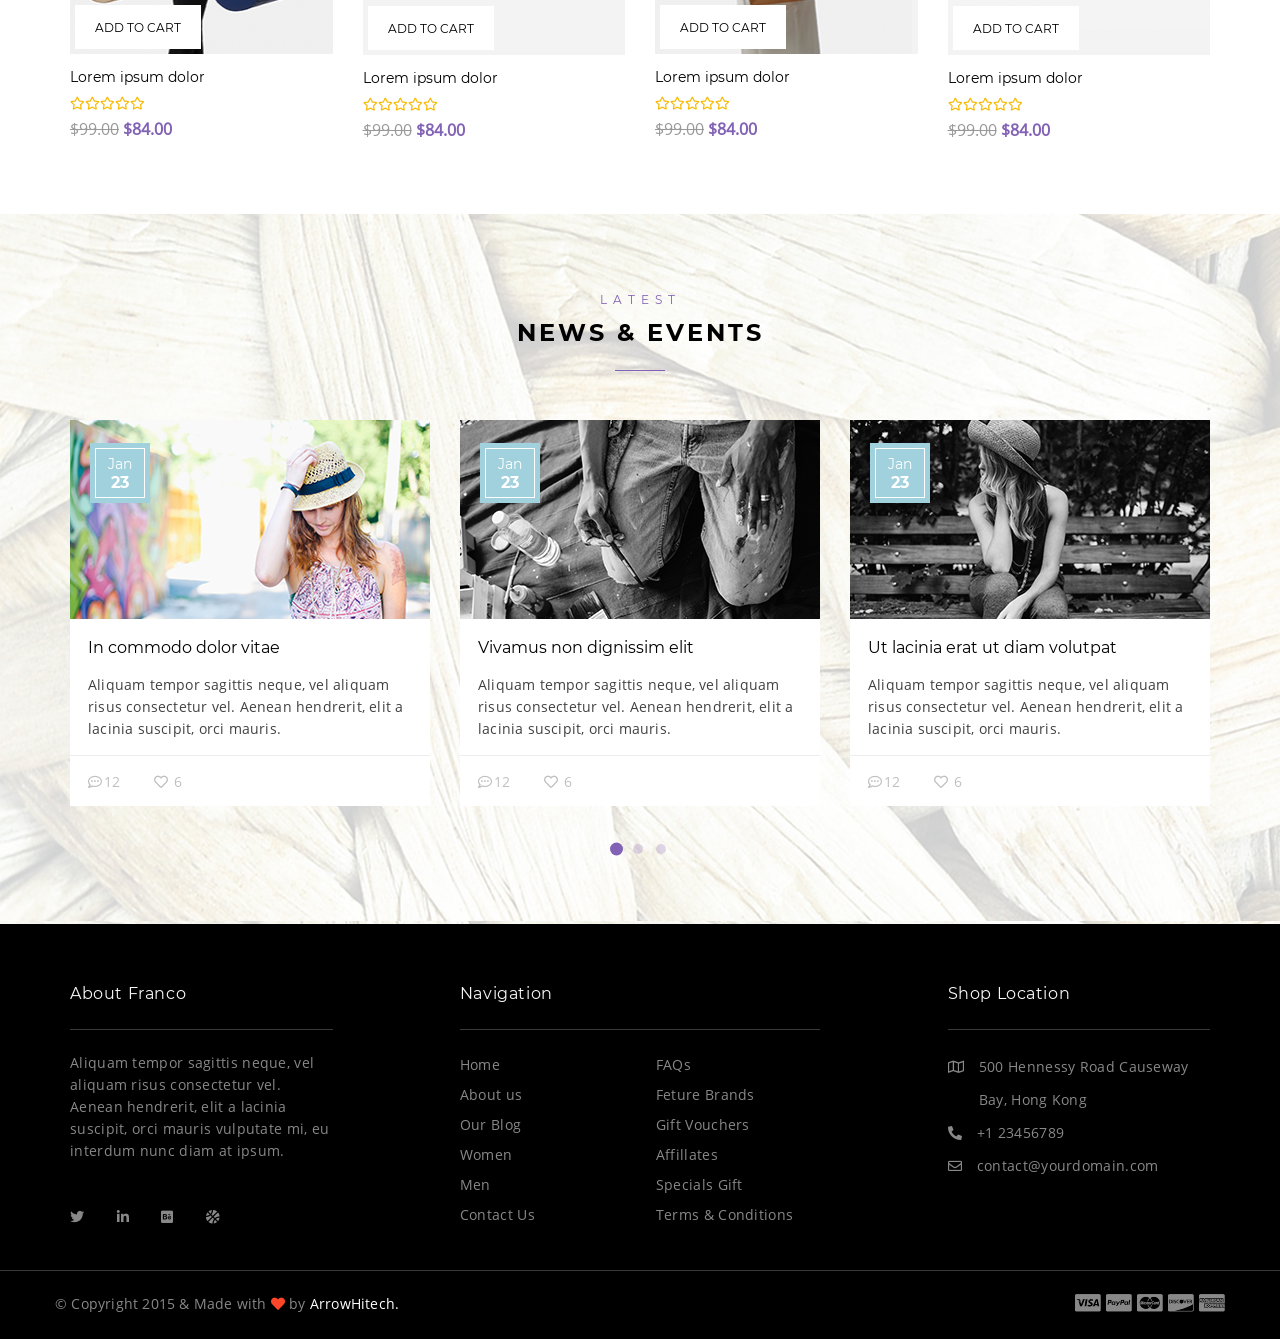
==== commit 6318c0e2: "fixed" ====
--- a/index.html
+++ b/index.html
@@ -25,7 +25,7 @@
         <!-- Navar -->
         <div class="navbar">
             <div class="navbar-left logo">
-                <a href="#"><img src="img/logo.png"></a>
+                <a href="#"><img src="img/logo.png" alt=""></a>
             </div>
             <div class="navbar-center">
                 <nav>
@@ -313,7 +313,7 @@
                                         Aliquam tempor sagittis neque, vel aliquam risus consectetur vel. Aenean hendrerit, elit a lacinia suscipit, orci mauris.
                                     </div>
                                     <div class="reaction">
-                                        <span class="cmt-icon"> <i class="far fa-comment-dots"></i></i>12 </span>
+                                        <span class="cmt-icon"> <i class="far fa-comment-dots"></i>12 </span>
                                         <span class="heart-icon"> <i class="far fa-heart"></i> 6</span>
                                     </div>
                                 </div>
@@ -336,7 +336,7 @@
                                         Aliquam tempor sagittis neque, vel aliquam risus consectetur vel. Aenean hendrerit, elit a lacinia suscipit, orci mauris.
                                     </div>
                                     <div class="reaction">
-                                        <span class="cmt-icon"> <i class="far fa-comment-dots"></i></i>12 </span>
+                                        <span class="cmt-icon"> <i class="far fa-comment-dots"></i>12 </span>
                                         <span class="heart-icon"> <i class="far fa-heart"></i> 6</span>
                                     </div>
                                 </div>
@@ -359,7 +359,7 @@
                                         Aliquam tempor sagittis neque, vel aliquam risus consectetur vel. Aenean hendrerit, elit a lacinia suscipit, orci mauris.
                                     </div>
                                     <div class="reaction">
-                                        <span class="cmt-icon"> <i class="far fa-comment-dots"></i></i>12 </span>
+                                        <span class="cmt-icon"> <i class="far fa-comment-dots"></i>12 </span>
                                         <span class="heart-icon"> <i class="far fa-heart"></i> 6</span>
                                     </div>
                                 </div>
@@ -382,7 +382,7 @@
                                         Aliquam tempor sagittis neque, vel aliquam risus consectetur vel. Aenean hendrerit, elit a lacinia suscipit, orci mauris.
                                     </div>
                                     <div class="reaction">
-                                        <span class="cmt-icon"> <i class="far fa-comment-dots"></i></i>12 </span>
+                                        <span class="cmt-icon"> <i class="far fa-comment-dots"></i>12 </span>
                                         <span class="heart-icon"> <i class="far fa-heart"></i> 6</span>
                                     </div>
                                 </div>
@@ -405,7 +405,7 @@
                                         Aliquam tempor sagittis neque, vel aliquam risus consectetur vel. Aenean hendrerit, elit a lacinia suscipit, orci mauris.
                                     </div>
                                     <div class="reaction">
-                                        <span class="cmt-icon"> <i class="far fa-comment-dots"></i></i>12 </span>
+                                        <span class="cmt-icon"> <i class="far fa-comment-dots"></i>12 </span>
                                         <span class="heart-icon"> <i class="far fa-heart"></i> 6</span>
                                     </div>
                                 </div>
--- a/css/style.css
+++ b/css/style.css
@@ -115,6 +115,9 @@
   border: none;
   background: none;
 }
+button:hover {
+  cursor: pointer;
+}
 .slick-dots li button:before {
   content: '';
   display: block;
@@ -167,7 +170,8 @@
   display: flex;
   justify-content: center;
   width: 70%;
-  font-family: 'Montserrat-Bold';
+  font-family: 'Montserrat';
+  font-weight: 700;
   text-transform: uppercase;
   font-size: 14px;
 }
@@ -266,6 +270,9 @@
   .navbar-right .items-icon {
     cursor: pointer;
   }
+  .navbar-right .items-icon button {
+    color: #8262b5;
+  }
 }
 @media screen and (min-width: 1271px) {
   .navbar-center nav ul .navbar-title {
@@ -312,6 +319,9 @@
 }
 .footer-top .about-us .social-icon {
   margin-top: 44px;
+}
+.footer-top .about-us .social-icon a:hover {
+  color: #fff;
 }
 .footer-top .about-us .social-icon i {
   margin-right: 28px;
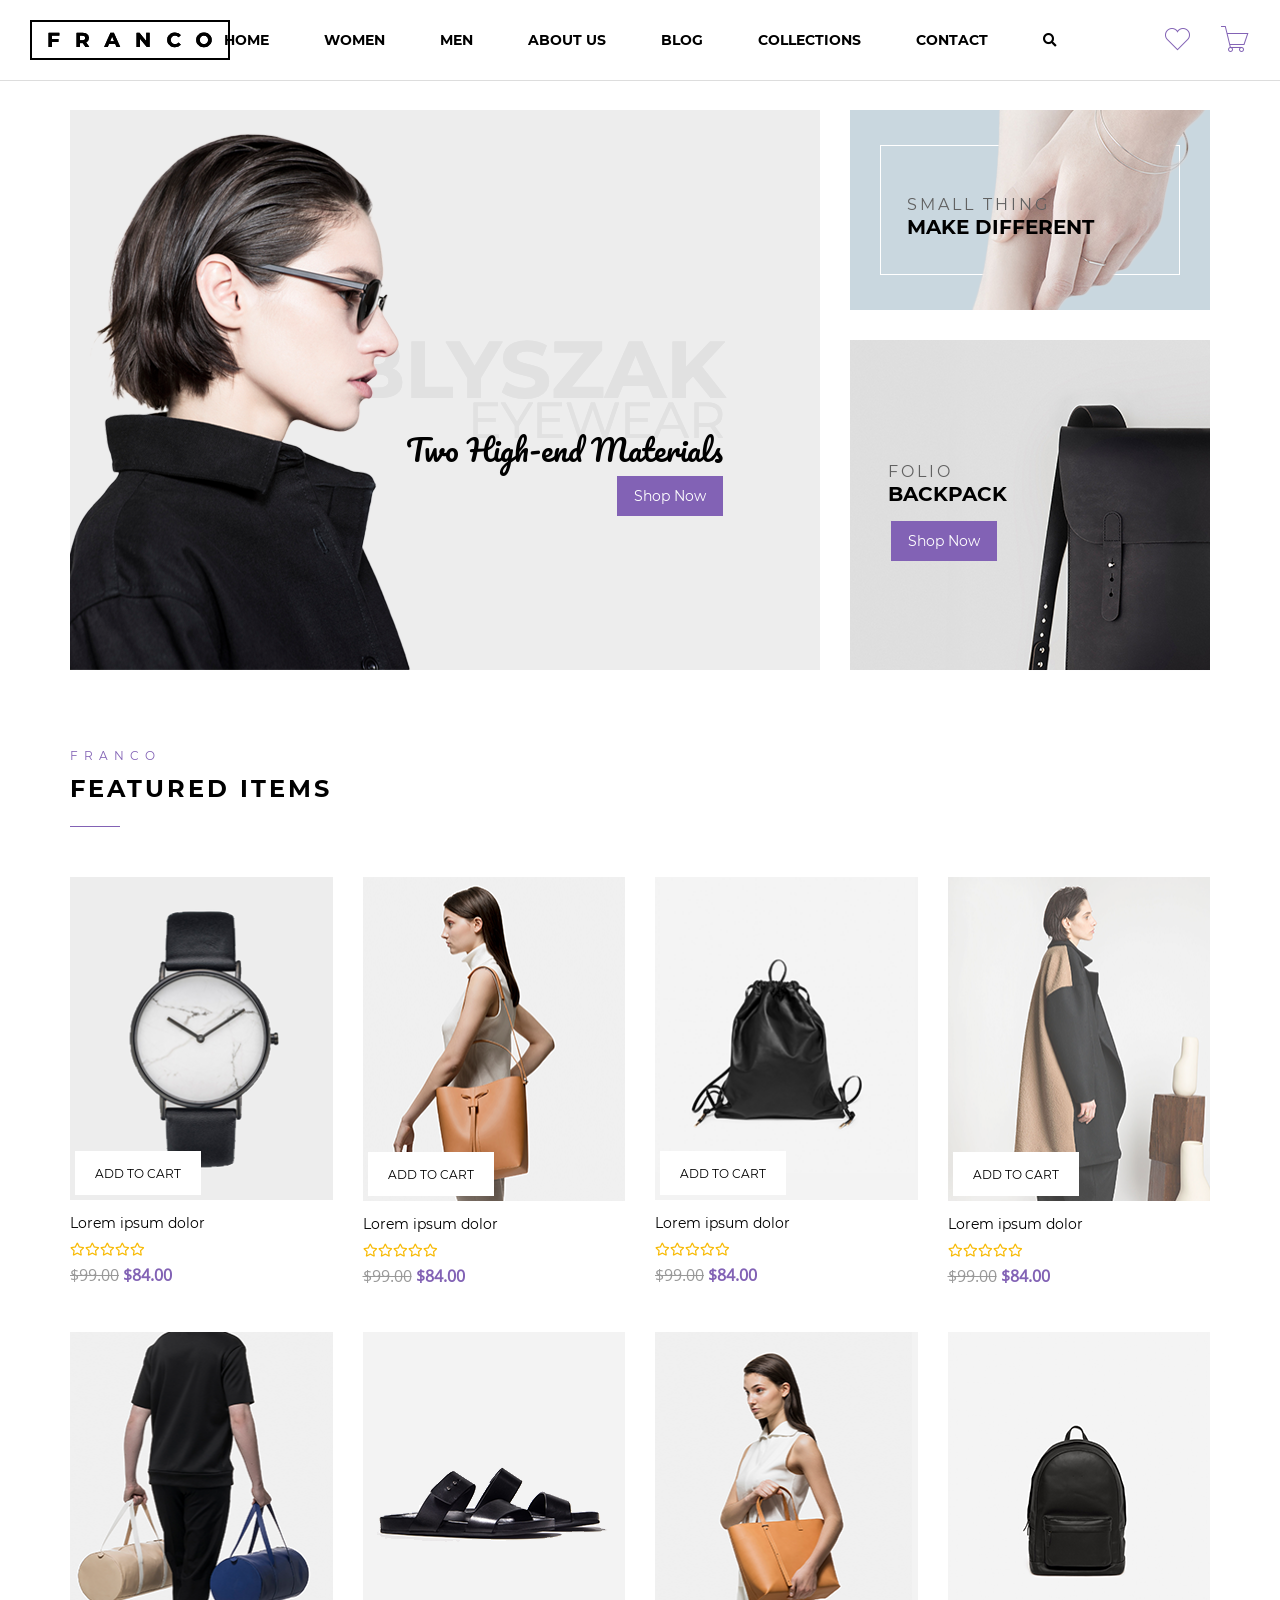
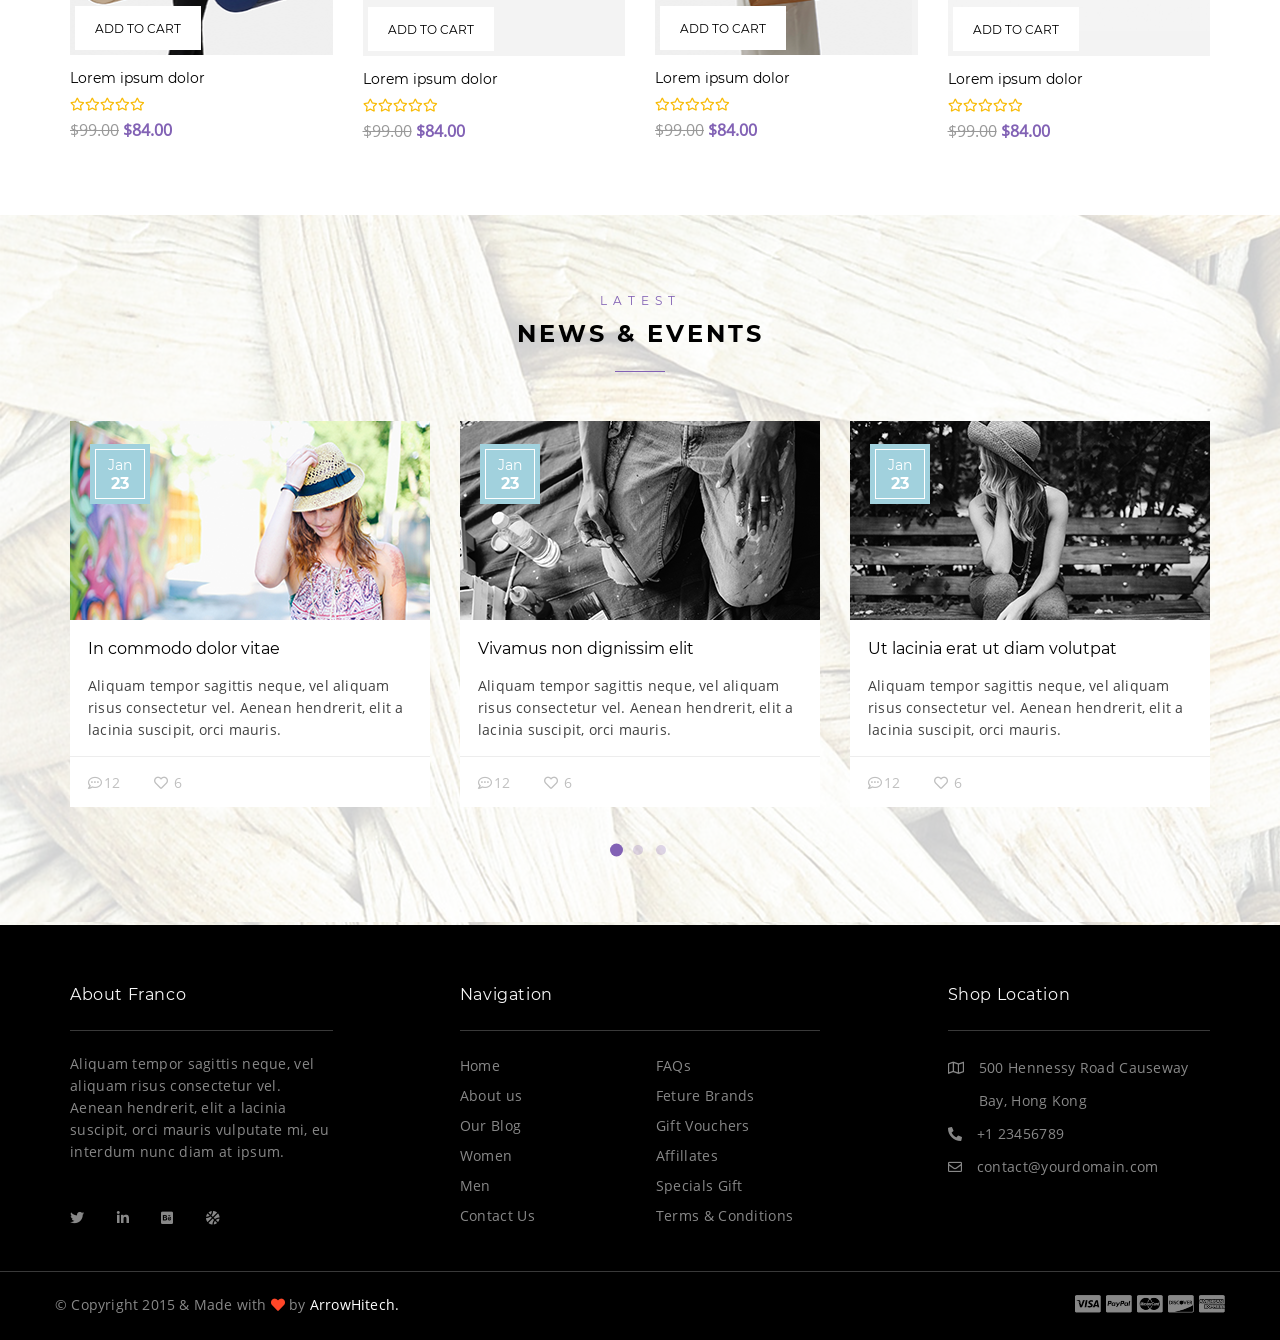
==== commit e15672eb: "fix" ====
--- a/index.html
+++ b/index.html
@@ -25,7 +25,7 @@
         <!-- Navar -->
         <div class="navbar">
             <div class="navbar-left logo">
-                <a href="#"><img src="img/logo.png" alt=""></a>
+                <a href="#"><img src="img/logo.png" alt="logo"></a>
             </div>
             <div class="navbar-center">
                 <nav>
@@ -82,7 +82,7 @@
                                 </div>
                                 <div class="banner-right-content-down flex">
                                     <div class="banner-right-down-inner">
-                                        <img src="img/base.png" alt="">
+                                        <img src="img/banner.png" alt="">
                                         <div class="text-content fix-position">
                                             <div class="title">Folio</div>
                                             <div class="description">Backpack</div>
--- a/css/style.css
+++ b/css/style.css
@@ -203,6 +203,7 @@
 .navbar-right .items-icon i {
   font-size: 30px;
   padding-left: 28px;
+  color: #8262b5;
 }
 @media screen and (max-width: 1270px) {
   .navbar {
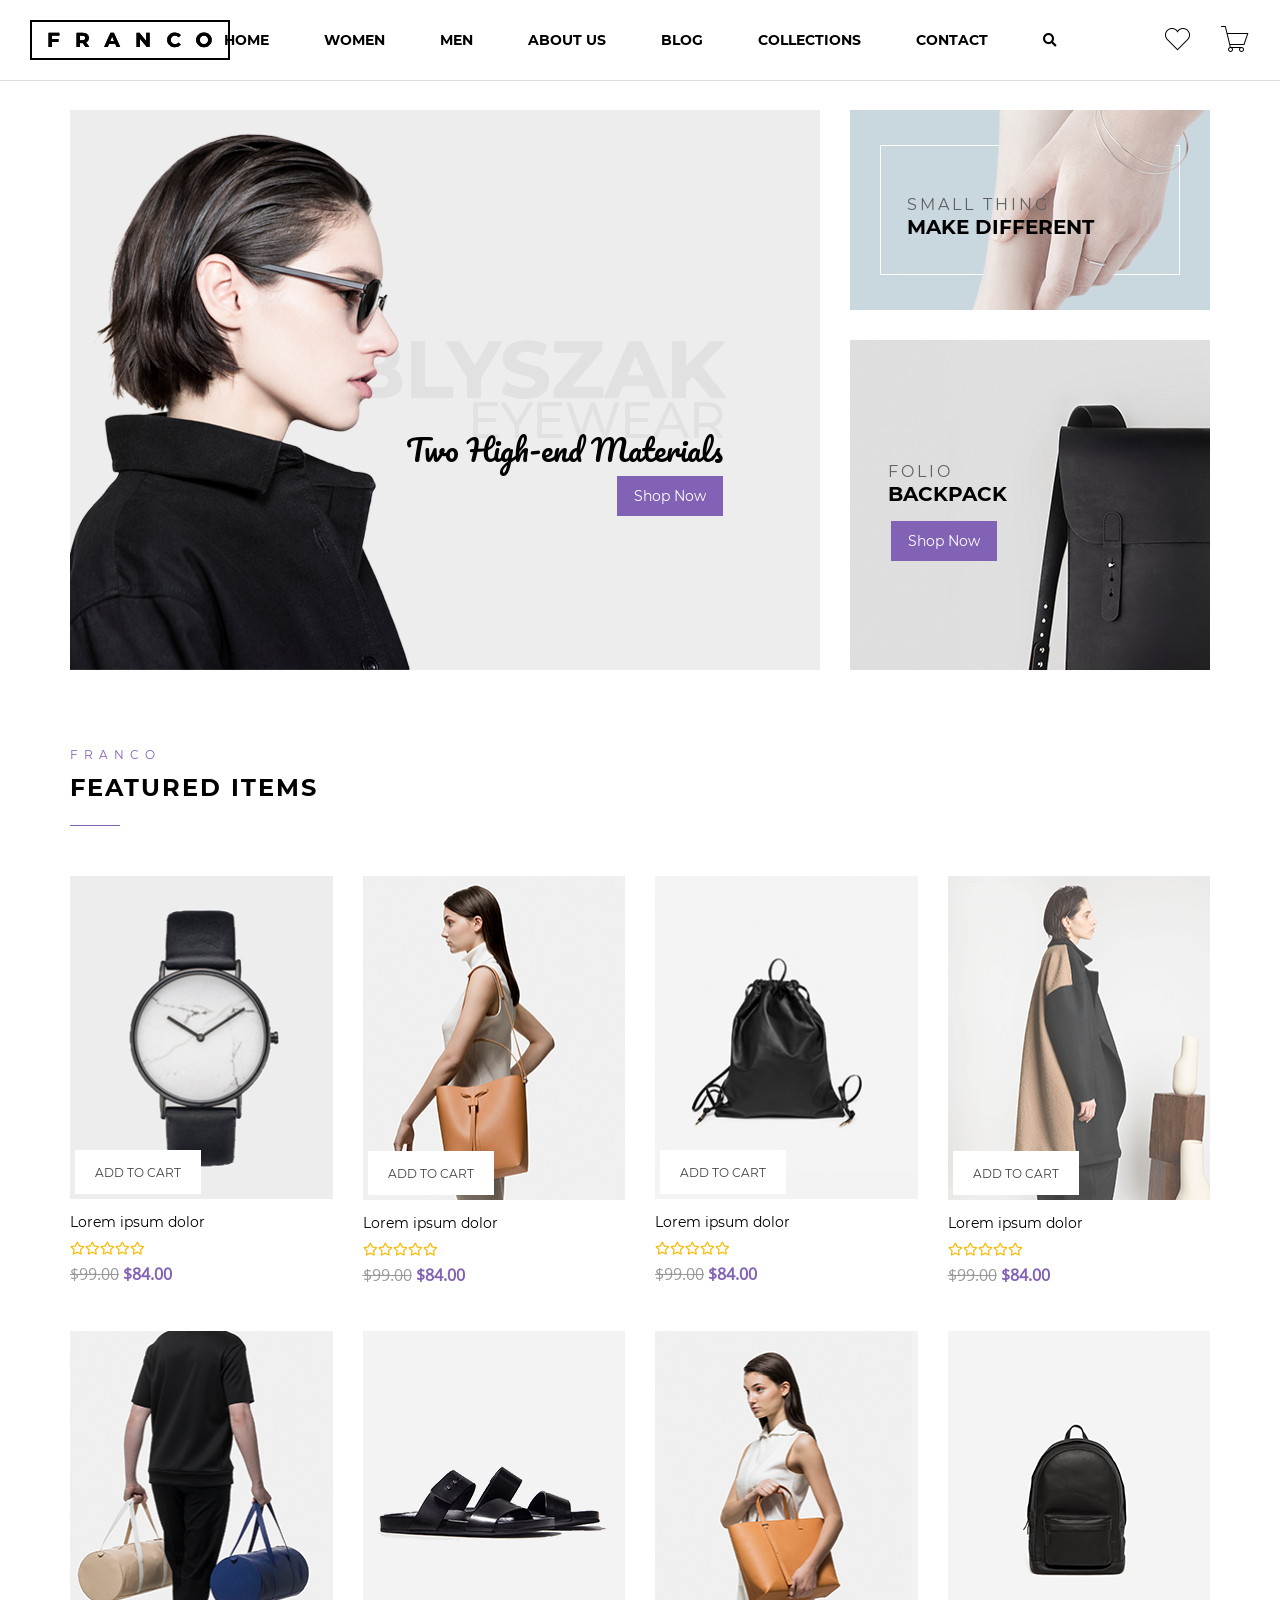
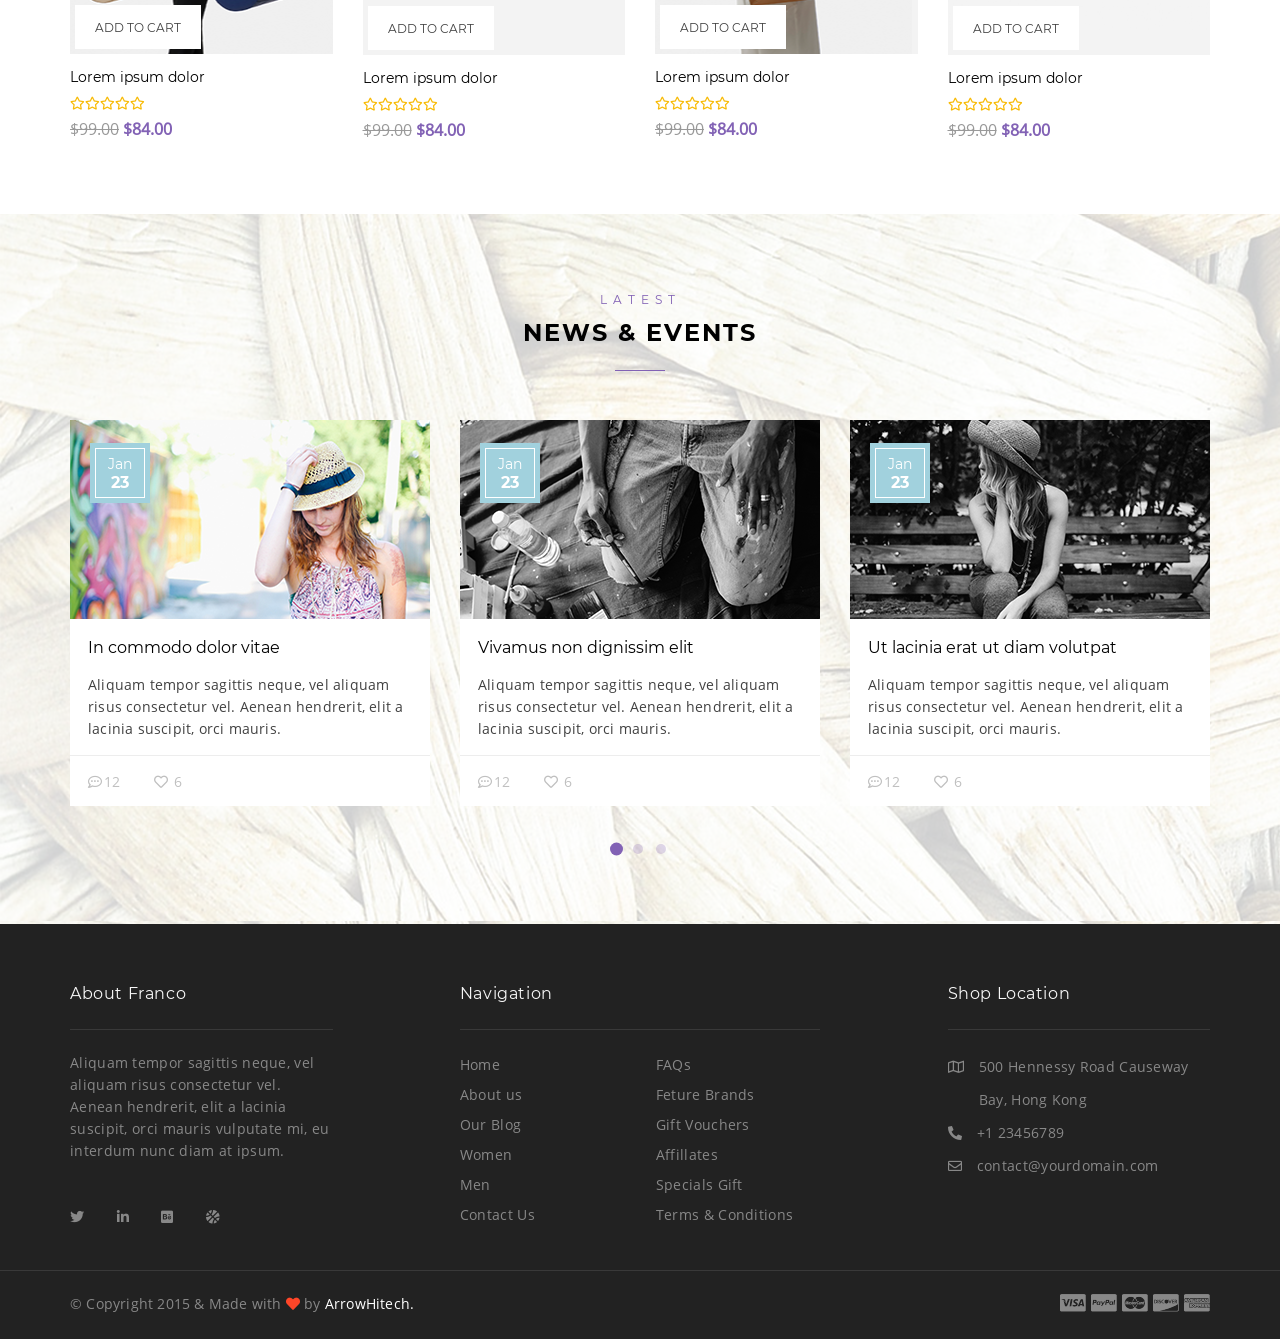
==== commit 06cefc1f: "fix" ====
--- a/index.html
+++ b/index.html
@@ -526,7 +526,7 @@
             <!-- Footer Bottom -->
             <div class="footer-bottom">
                 <div class="container">
-                    <div class="row footer-bottom-inner">
+                    <div class="footer-bottom-inner">
                         <div class="footer-bottom-left">
                             © Copyright 2015 & Made with <i class="fas fa-heart"></i> by <span class="white-text">ArrowHitech.</span>  
                         </div>
--- a/css/style.css
+++ b/css/style.css
@@ -104,7 +104,7 @@
 }
 .h2 {
   font-size: 24px;
-  letter-spacing: 3px;
+  letter-spacing: 2px;
   font-weight: 700;
   text-transform: uppercase;
 }
@@ -203,6 +203,9 @@
 .navbar-right .items-icon i {
   font-size: 30px;
   padding-left: 28px;
+  color: #000;
+}
+.navbar-right .items-icon i:hover {
   color: #8262b5;
 }
 @media screen and (max-width: 1270px) {
@@ -266,6 +269,8 @@
   }
   .navbar-right .menu-toggle i {
     font-size: 30px;
+  }
+  .navbar-right .menu-toggle:hover i {
     color: #8262b5;
   }
   .navbar-right .items-icon {
@@ -306,7 +311,7 @@
   }
 }
 .footer {
-  background-color: #000;
+  background-color: #222;
   color: #888;
 }
 .footer a {
@@ -388,9 +393,11 @@
 }
 .footer-bottom {
   border-top: 1px solid #393939;
-  padding: 23px 15px;
+  padding: 23px 0;
 }
 .footer-bottom-inner {
+  display: flex;
+  flex-wrap: wrap;
   justify-content: space-between;
   font-size: 14px;
   font-family: 'OpenSans';
@@ -463,7 +470,7 @@
 }
 .banner {
   width: 100%;
-  margin-bottom: 73px;
+  margin-bottom: 72px;
 }
 .banner-left {
   width: calc(100% / 12 * 8);
@@ -634,7 +641,7 @@
   bottom: 5px;
 }
 .products-list .product-inner .product-image .btn-cart a {
-  color: #000;
+  color: #424242;
   font-size: 12px;
   font-weight: 400;
   padding: 15px 20px 14px;
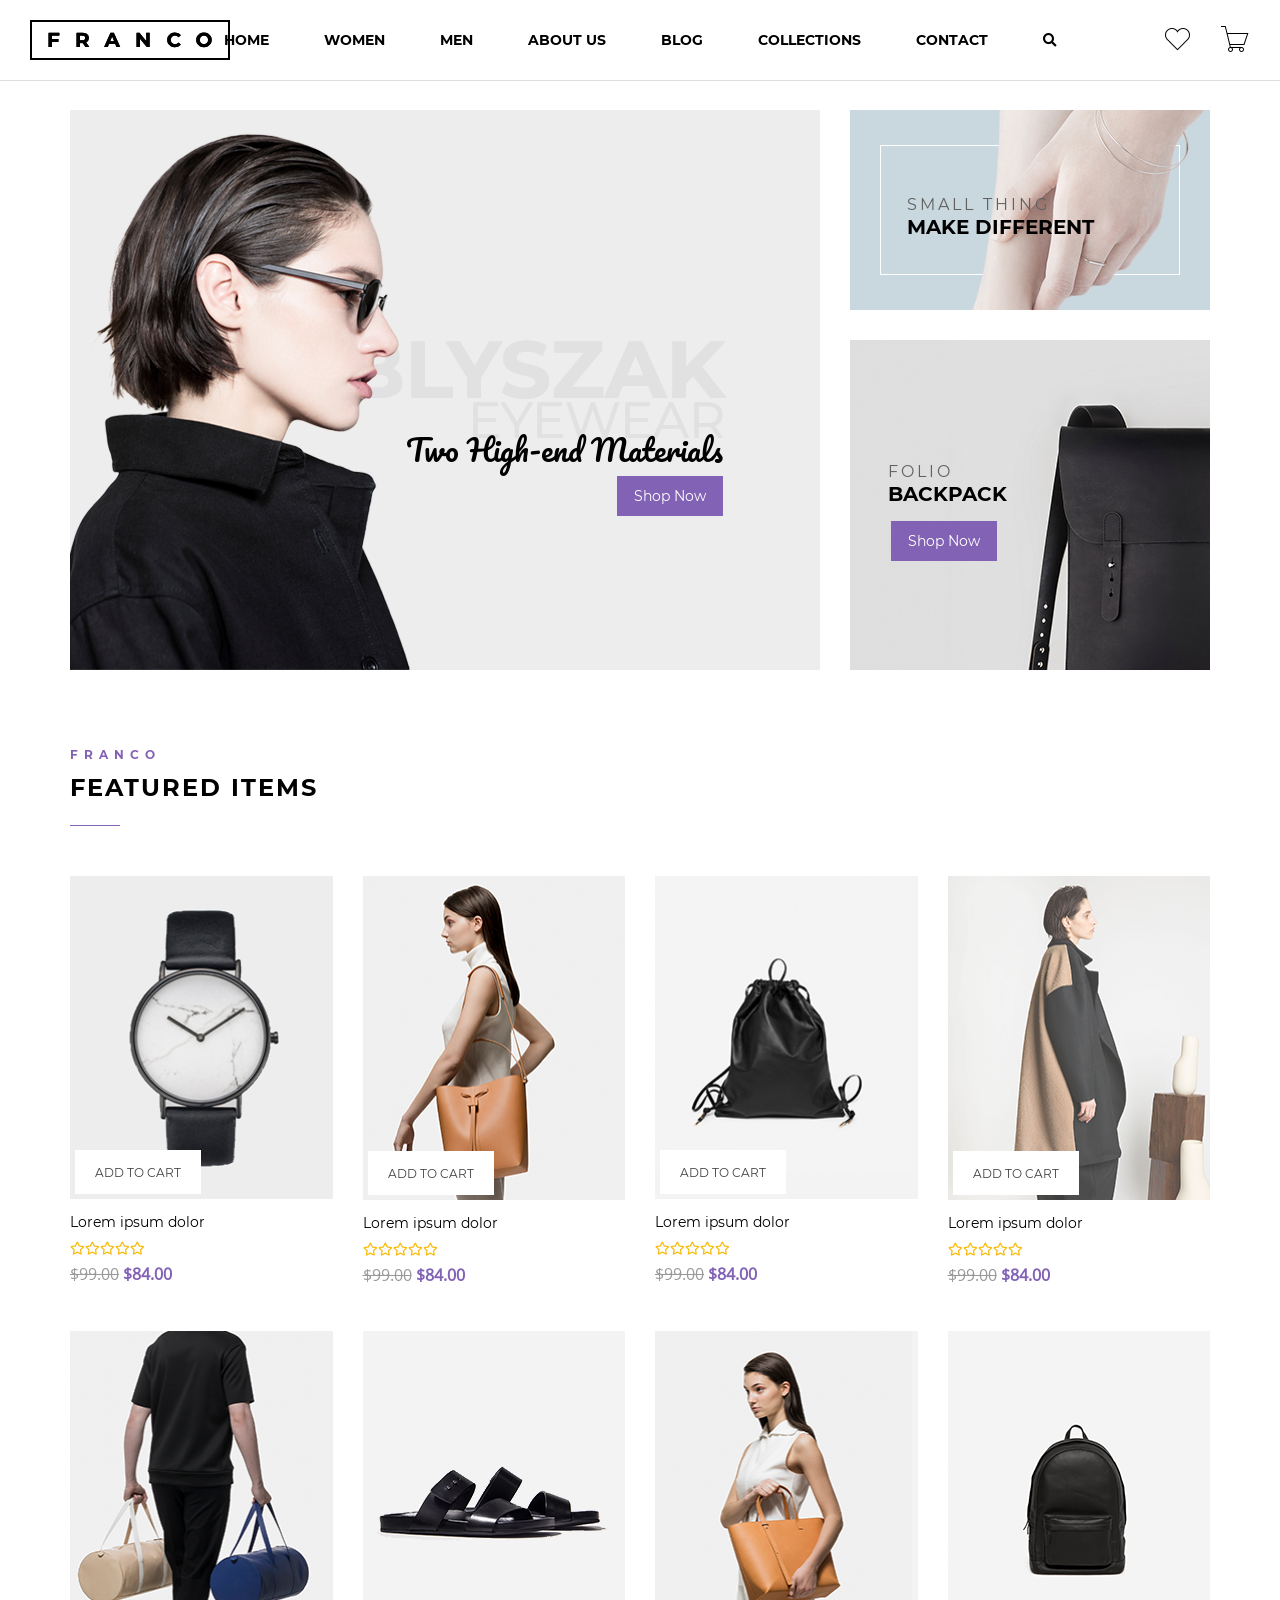
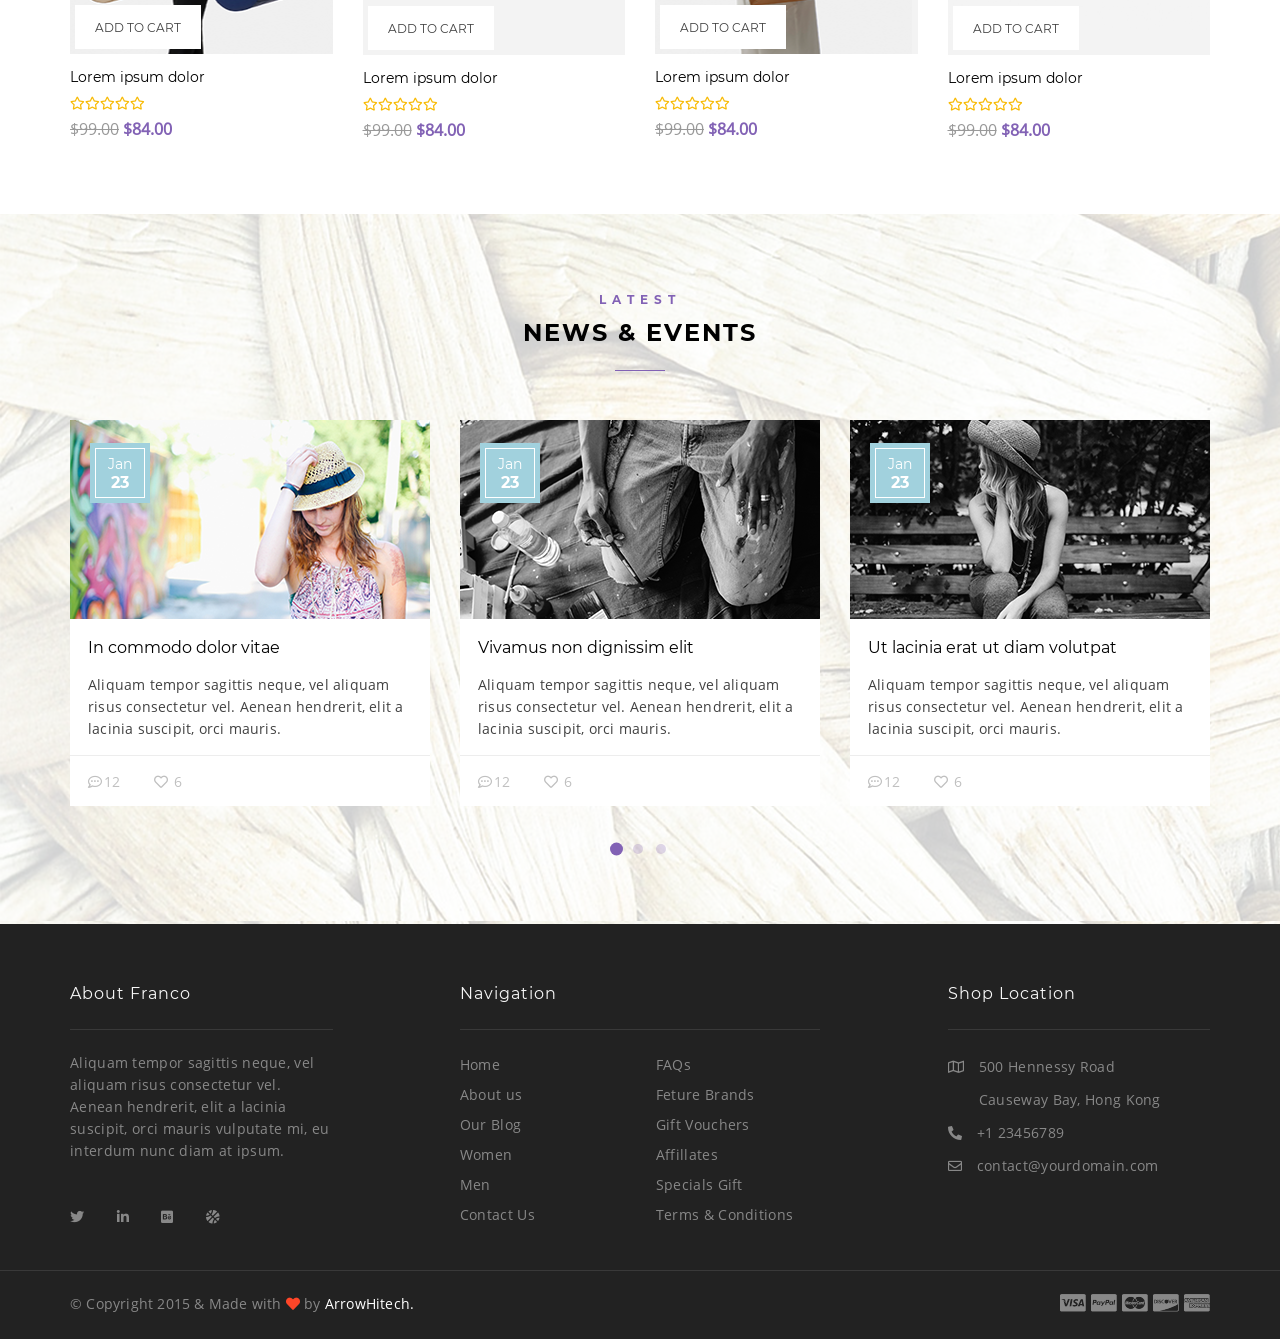
==== commit c58273ec: "fixed" ====
--- a/index.html
+++ b/index.html
@@ -504,7 +504,7 @@
                                 <div class="address flex">
                                     <div class="icon"> <a href="#"><i class="far fa-map"></i></a> </div>
                                     <div class="description">
-                                        <a href="#">500 Hennessy Road
+                                        <a href="#">500 Hennessy Road<br/>
                                             Causeway Bay, Hong Kong</a>
                                     </div>
                                 </div>
--- a/css/style.css
+++ b/css/style.css
@@ -96,11 +96,12 @@
   color: #8262b5;
   letter-spacing: 6px;
   margin-bottom: 5px;
+  font-weight: 700;
 }
 .h3 {
   font-size: 16px;
   font-family: 'Montserrat';
-  letter-spacing: 0.6px;
+  letter-spacing: 1px;
 }
 .h2 {
   font-size: 24px;
@@ -222,7 +223,7 @@
     right: 0;
     width: 50vw;
     height: 100vh;
-    background-color: #fff;
+    background-color: #000;
     -webkit-transition: all, 0.5s;
     -ms-transition: all, 0.5s;
     transition: all, 0.5s;
@@ -242,6 +243,7 @@
     color: #fff;
     background-color: #8262b5;
     text-transform: uppercase;
+    border-bottom: 1px solid #ddd;
   }
   .navbar-center nav ul.active {
     -webkit-transform: translateX(0);
@@ -250,16 +252,16 @@
   }
   .navbar-center nav ul li {
     display: block;
-    padding: 15px;
-    background-color: #222;
     margin: 0;
-    border-bottom: 1px solid #000;
+    border-bottom: 1px solid #ddd;
   }
   .navbar-center nav ul li:last-child {
     display: none;
   }
   .navbar-center nav ul li a {
     color: #fff;
+    display: block;
+    padding: 15px;
   }
   .navbar-center nav ul li:hover {
     background-color: #8262b5;
